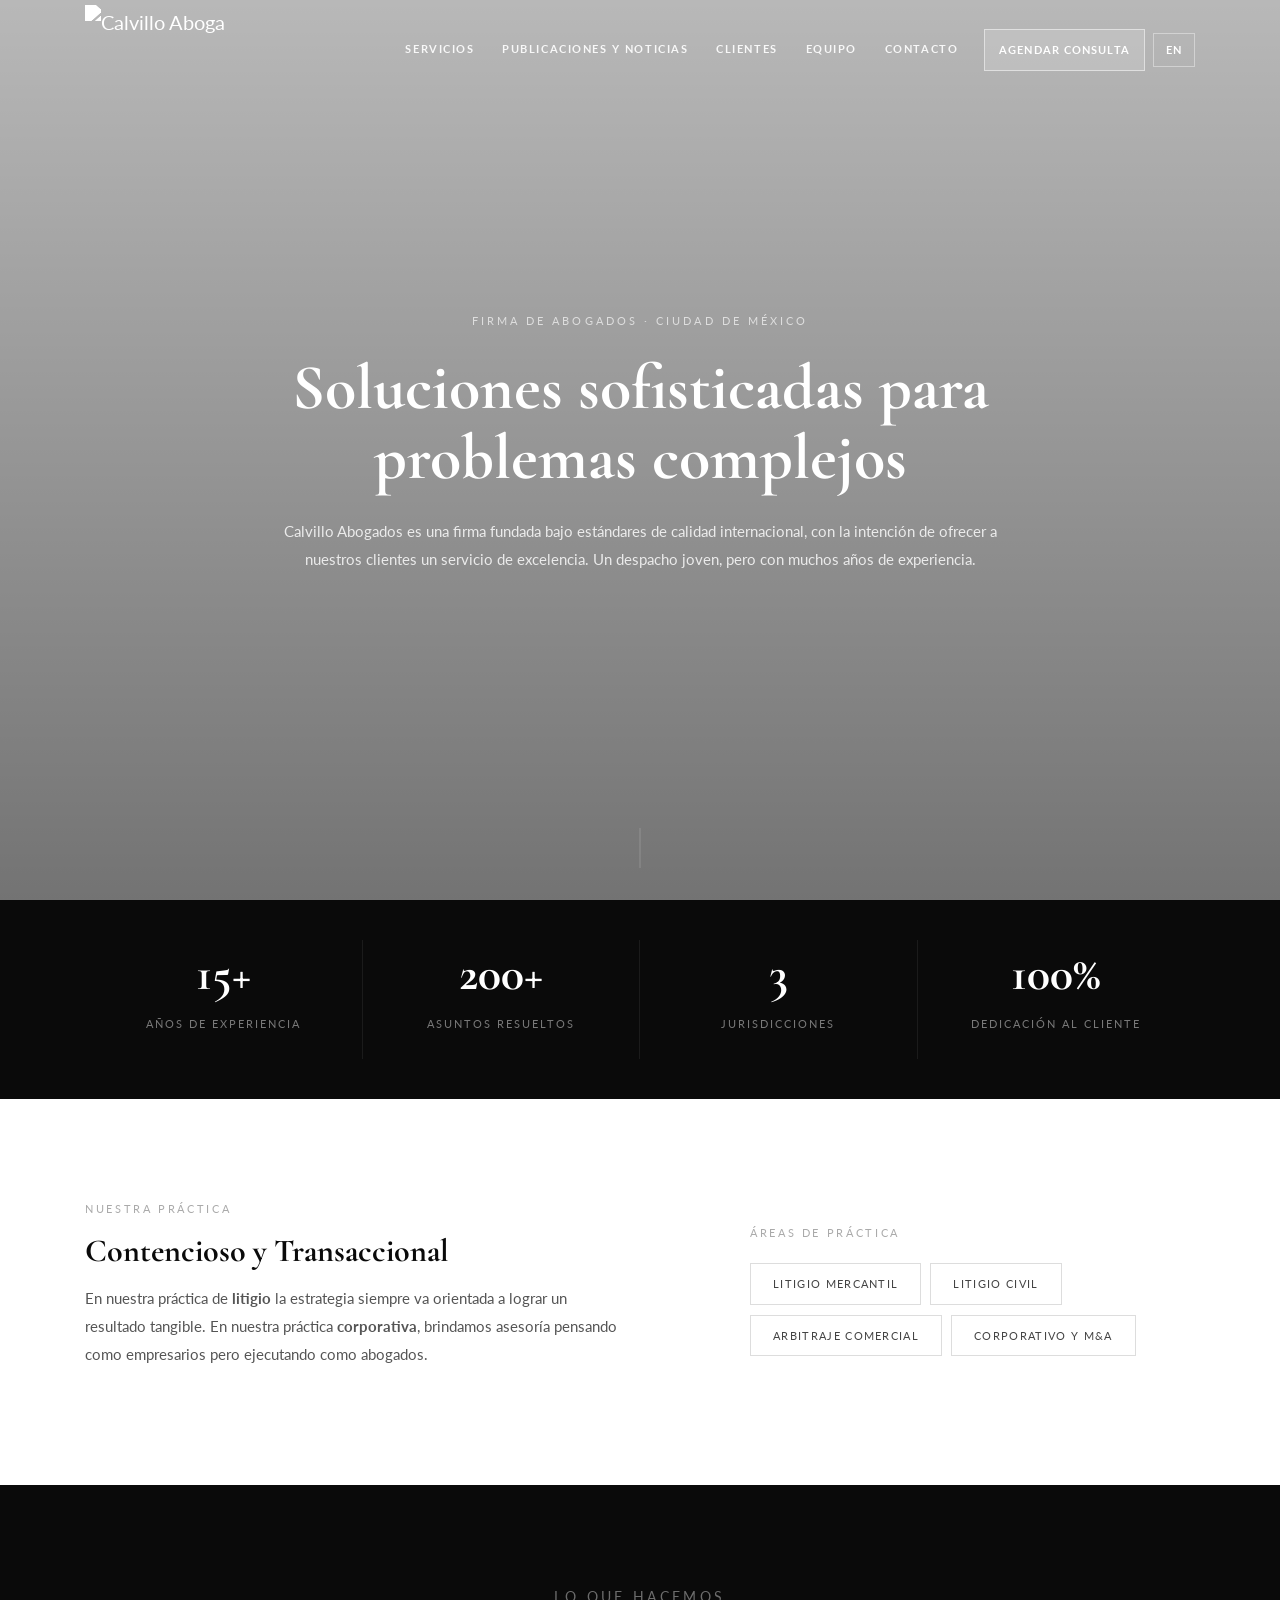
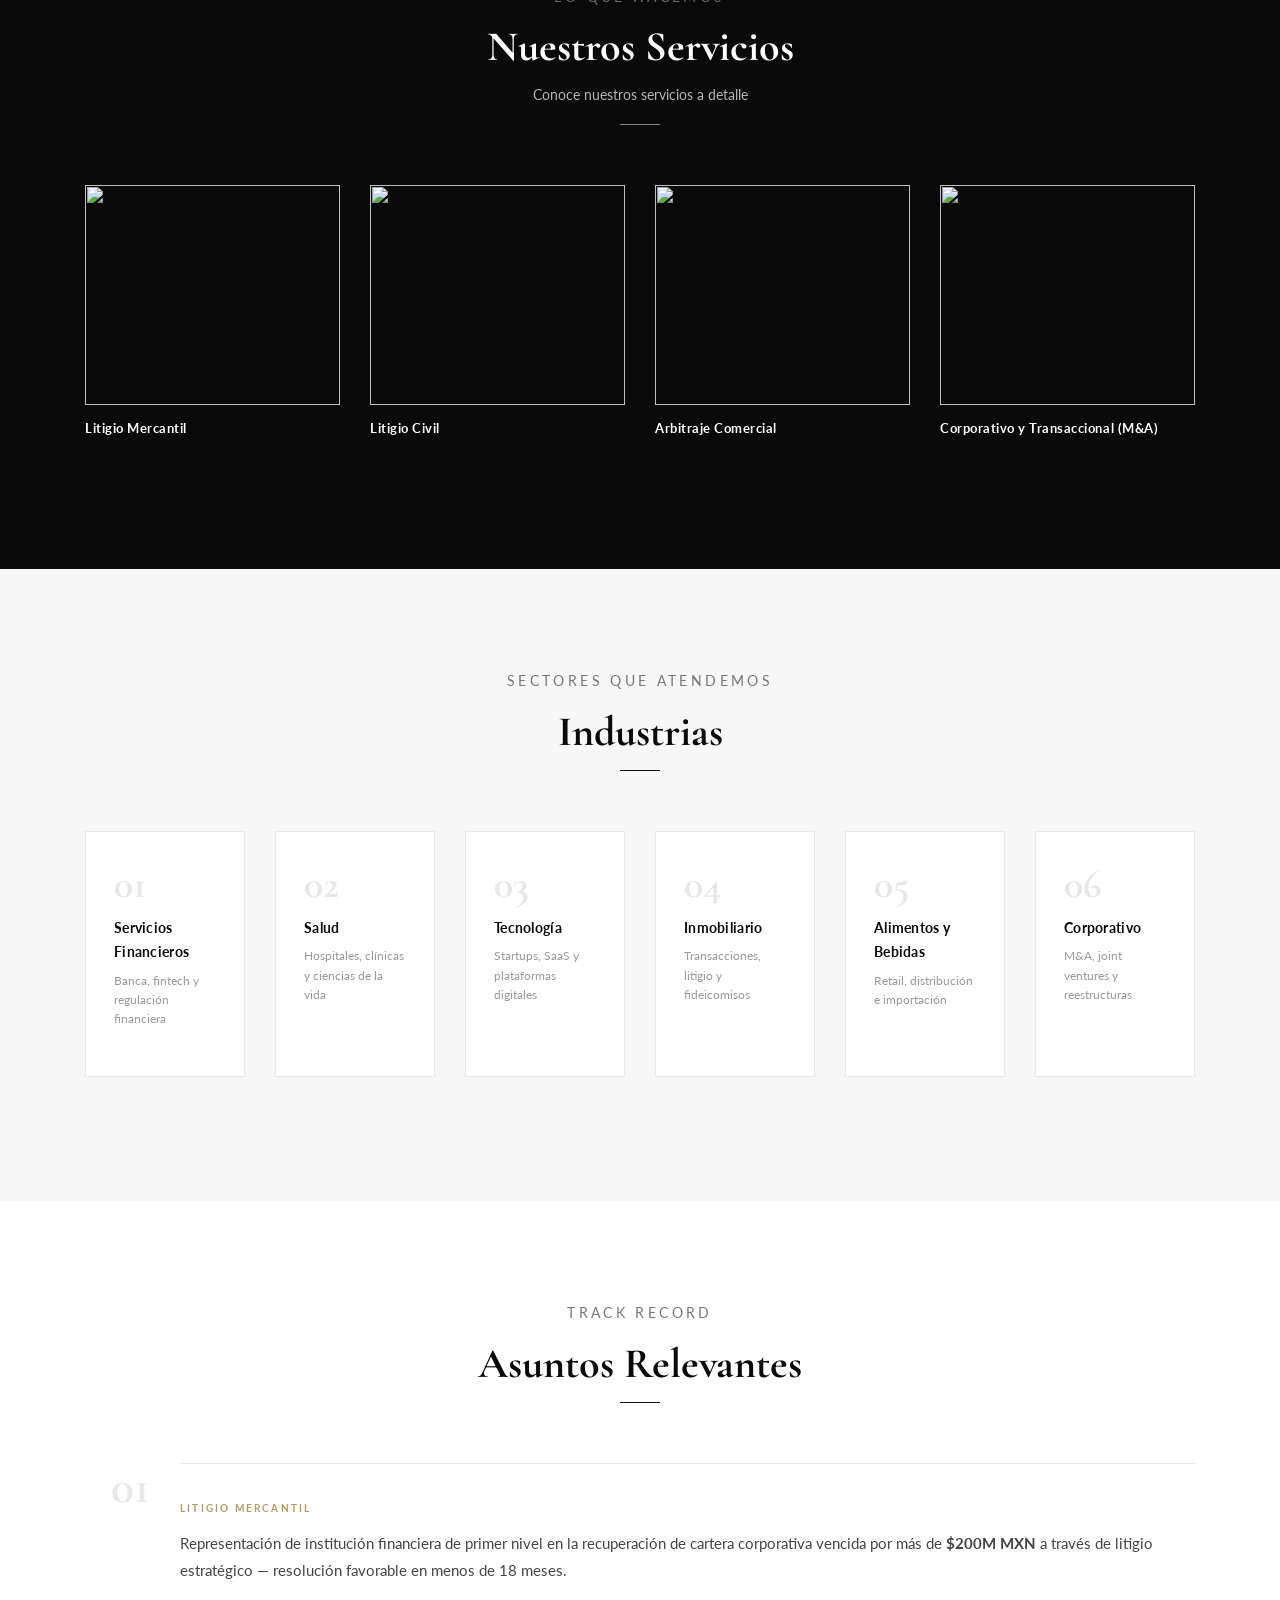
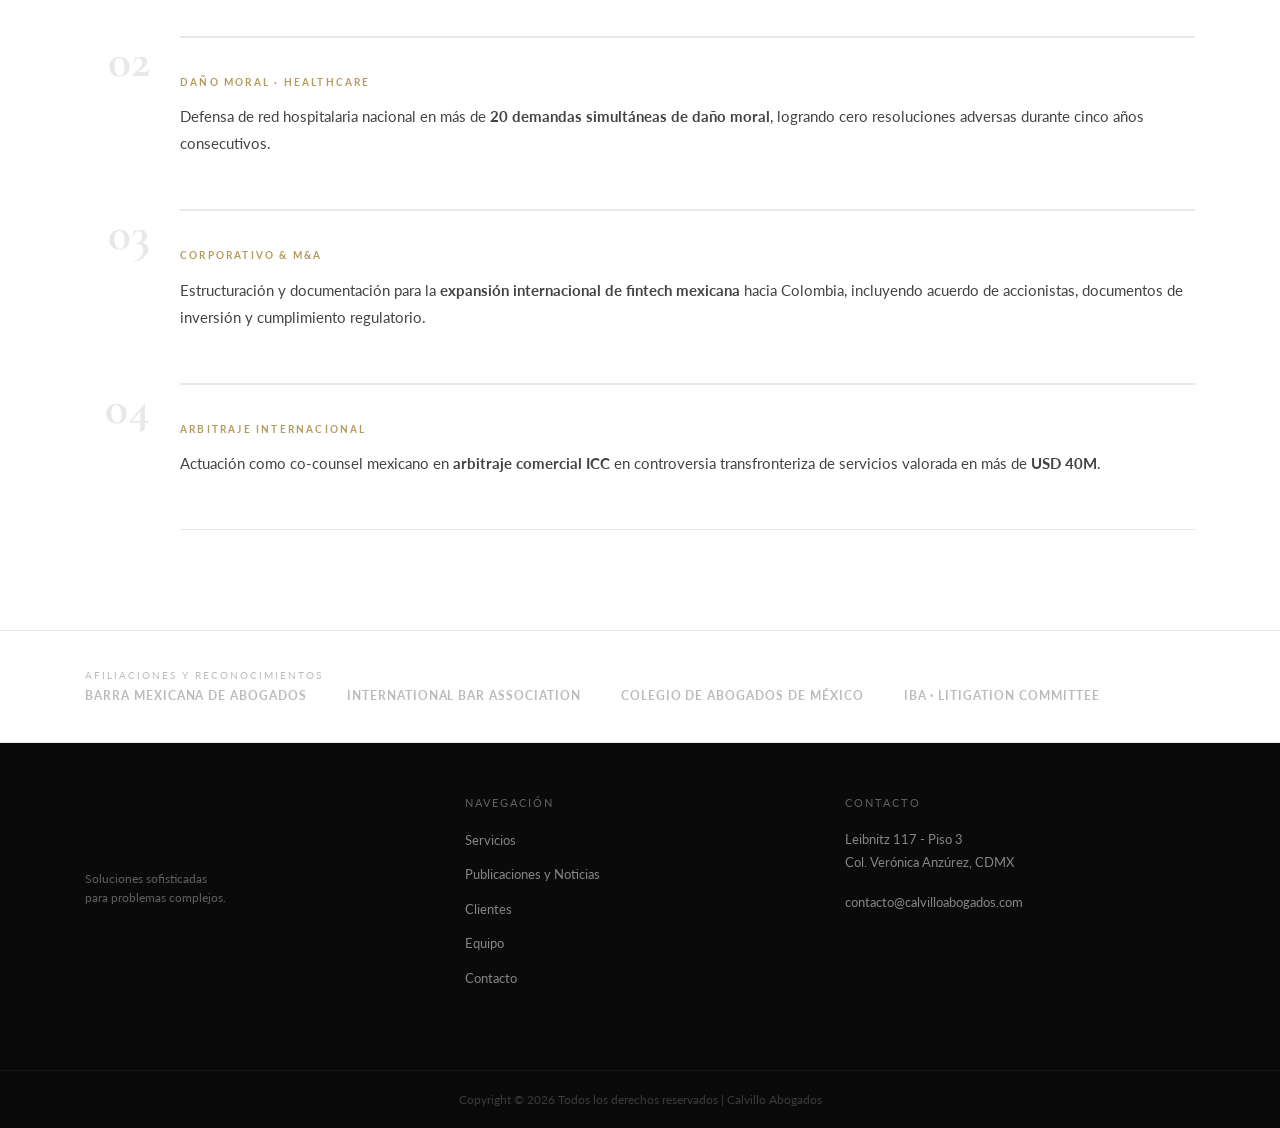
==== index.html @ f43f0bf8 "Add files via upload" ====
<!DOCTYPE html>
<html lang="es">
<head>
  <meta charset="UTF-8"/>
  <meta name="viewport" content="width=device-width,initial-scale=1,shrink-to-fit=no"/>
  <title>Calvillo Abogados · Firma de Abogados en México</title>
  <meta name="description" content="Calvillo Abogados — firma de abogados especializada en litigio mercantil, civil, arbitraje y corporativo en Ciudad de México. Law firm in Mexico City."/>
  <meta property="og:title" content="Calvillo Abogados"/>
  <meta property="og:description" content="Soluciones sofisticadas para problemas complejos. Litigio, arbitraje y corporativo en México."/>
  <meta property="og:image" content="https://calvilloabogados.com/img/logo.png"/>
  <meta property="og:type" content="website"/>
  <meta name="twitter:card" content="summary_large_image"/>
  <link rel="icon" type="image/png" href="https://calvilloabogados.com/img/logo.png"/>
  <link href="https://cdnjs.cloudflare.com/ajax/libs/bootstrap/4.6.2/css/bootstrap.min.css" rel="stylesheet"/>
  <link rel="stylesheet" href="style.css"/>
  <style>
    /* HERO */
    .home_banner_area{background:url('https://calvilloabogados.com/img/banner/home-banner.jpg') center center/cover no-repeat;min-height:100vh;display:flex;align-items:center;justify-content:center;position:relative}
    .home_banner_area::after{content:'';position:absolute;inset:0;background:linear-gradient(to bottom,rgba(0,0,0,.28) 0%,rgba(0,0,0,.55) 100%)}
    .banner_content{position:relative;z-index:1;text-align:center;padding:0 20px;max-width:760px}
    .banner_content .eyebrow{font-size:11px;letter-spacing:.28em;text-transform:uppercase;color:rgba(255,255,255,.65);margin-bottom:22px}
    .banner_content h1{font-family:'Cormorant Garamond',serif;font-size:clamp(2.4rem,5vw,4rem);font-weight:700;color:#fff;margin-bottom:24px;line-height:1.1}
    .banner_content p{font-size:15px;color:rgba(255,255,255,.82);line-height:1.85}
    .scroll-hint{position:absolute;bottom:32px;left:50%;transform:translateX(-50%);z-index:1;display:flex;flex-direction:column;align-items:center;gap:8px;font-size:10px;letter-spacing:.2em;text-transform:uppercase;color:rgba(255,255,255,.35)}
    .scroll-hint span{width:1px;height:40px;background:rgba(255,255,255,.2);animation:sp 2s infinite}
    @keyframes sp{0%,100%{opacity:.15}50%{opacity:.7}}
    /* AREAS */
    .areas-section{padding:100px 0;background:#fff}
    .areas-body{font-size:15px;color:#555;line-height:1.85;max-width:620px}
    .area-divider{width:1px;background:#eee;align-self:stretch}
    .area-pill{display:inline-block;border:1px solid #ddd;padding:10px 22px;font-size:11px;letter-spacing:.12em;text-transform:uppercase;color:#444;margin:5px 5px 5px 0;transition:background .2s,color .2s,border-color .2s}
    .area-pill:hover{background:var(--black);color:#fff;border-color:var(--black)}
    /* SERVICES */
    .service-area{background:var(--black);padding:100px 0}
    .single-service{margin-bottom:32px;cursor:pointer}
    .service-thumb{position:relative;overflow:hidden}
    .service-thumb img{width:100%;height:220px;object-fit:cover;display:block;transition:transform .5s}
    .single-service:hover .service-thumb img{transform:scale(1.06)}
    .service-overlay{position:absolute;inset:0;background:rgba(0,0,0,0);transition:background .35s;display:flex;align-items:flex-end;padding:18px}
    .single-service:hover .service-overlay{background:rgba(0,0,0,.45)}
    .service-overlay-text{color:#fff;font-size:11px;letter-spacing:.16em;text-transform:uppercase;opacity:0;transform:translateY(8px);transition:opacity .3s,transform .3s}
    .single-service:hover .service-overlay-text{opacity:1;transform:translateY(0)}
    .service-bottom{padding:14px 0 0}
    .service-bottom h5{font-family:'Lato',sans-serif;font-size:13px;font-weight:700;color:#fff;margin:0;line-height:1.4;letter-spacing:.04em}
  </style>
</head>
<body>

  <!-- NAV -->
  <header class="header_area" id="header">
    <nav class="navbar navbar-expand-lg">
      <div class="container">
        <a class="navbar-brand" href="index.html"><img class="logo-standard" src="https://calvilloabogados.com/img/logo.png" alt="Calvillo Abogados"/></a>
        <button class="navbar-toggler" type="button" data-toggle="collapse" data-target="#nav"><span class="icon-bar"></span><span class="icon-bar"></span><span class="icon-bar"></span></button>
        <div class="collapse navbar-collapse" id="nav">
          <ul class="nav navbar-nav ml-auto">
            <li class="nav-item dropdown">
              <a class="nav-link dropdown-toggle" href="service.html" data-toggle="dropdown"><span data-i18n="nav_services">Servicios</span></a>
              <div class="dropdown-menu">
                <a class="dropdown-item" href="service.html#litigio-mercantil" data-i18n="nav_mercantil">Litigio Mercantil</a>
                <a class="dropdown-item" href="service.html#litigio-civil" data-i18n="nav_civil">Litigio Civil</a>
                <a class="dropdown-item" href="service.html#arbitraje" data-i18n="nav_arbitraje">Arbitraje Comercial</a>
                <a class="dropdown-item" href="service.html#corporativo" data-i18n="nav_corporativo">Corporativo y M&amp;A</a>
              </div>
            </li>
            <li class="nav-item"><a class="nav-link" href="noticias.html" data-i18n="nav_news">Publicaciones y Noticias</a></li>
            <li class="nav-item"><a class="nav-link" href="clientes.html" data-i18n="nav_clients">Clientes</a></li>
            <li class="nav-item"><a class="nav-link" href="socios.html" data-i18n="nav_team">Equipo</a></li>
            <li class="nav-item"><a class="nav-link" href="contact.html" data-i18n="nav_contact">Contacto</a></li>
            <li class="nav-item"><a class="nav-link nav-cta" href="contact.html" data-i18n="nav_cta">Agendar Consulta</a></li>
          </ul>
          <button class="lang-toggle" id="lang-toggle" onclick="caSetLang(localStorage.getItem('ca_lang')==='en'?'es':'en')">EN</button>
        </div>
      </div>
    </nav>
  </header>

  <!-- HERO -->
  <section class="home_banner_area">
    <div class="banner_content">
      <p class="eyebrow" data-i18n="hero_eyebrow">Firma de Abogados · Ciudad de México</p>
      <h1 data-i18n="hero_headline">Soluciones sofisticadas para problemas complejos</h1>
      <p data-i18n="hero_body">Calvillo Abogados es una firma fundada bajo estándares de calidad internacional, con la intención de ofrecer a nuestros clientes un servicio de excelencia. Un despacho joven, pero con muchos años de experiencia.</p>
    </div>
    <div class="scroll-hint"><span></span></div>
  </section>

  <!-- STATS -->
  <div class="stats-strip reveal">
    <div class="container">
      <div class="row no-gutters">
        <div class="col-6 col-md-3"><div class="stat-item"><p class="num">15+</p><p class="label" data-i18n="stat_exp">Años de experiencia</p></div></div>
        <div class="col-6 col-md-3"><div class="stat-item"><p class="num">200+</p><p class="label" data-i18n="stat_cases">Asuntos resueltos</p></div></div>
        <div class="col-6 col-md-3"><div class="stat-item"><p class="num">3</p><p class="label" data-i18n="stat_juris">Jurisdicciones</p></div></div>
        <div class="col-6 col-md-3"><div class="stat-item"><p class="num">100%</p><p class="label" data-i18n="stat_ded">Dedicación al cliente</p></div></div>
      </div>
    </div>
  </div>

  <!-- AREAS -->
  <section class="areas-section">
    <div class="container">
      <div class="row align-items-center">
        <div class="col-lg-6 reveal">
          <p class="section-label" data-i18n="areas_label">Nuestra práctica</p>
          <h2 data-i18n="areas_headline">Contencioso y Transaccional</h2>
          <p class="areas-body mt-3" data-i18n="areas_body">En nuestra práctica de <strong>litigio</strong> la estrategia siempre va orientada a lograr un resultado tangible. En nuestra práctica <strong>corporativa</strong>, brindamos asesoría pensando como empresarios pero ejecutando como abogados.</p>
        </div>
        <div class="col-lg-1 d-none d-lg-flex justify-content-center"><div class="area-divider"></div></div>
        <div class="col-lg-5 reveal" style="transition-delay:.12s">
          <p class="section-label" data-i18n="areas_sub">Áreas de práctica</p>
          <div class="mt-3">
            <a href="service.html#litigio-mercantil" class="area-pill" data-i18n="nav_mercantil">Litigio Mercantil</a>
            <a href="service.html#litigio-civil" class="area-pill" data-i18n="nav_civil">Litigio Civil</a>
            <a href="service.html#arbitraje" class="area-pill" data-i18n="nav_arbitraje">Arbitraje Comercial</a>
            <a href="service.html#corporativo" class="area-pill" data-i18n="nav_corporativo">Corporativo y M&amp;A</a>
          </div>
        </div>
      </div>
    </div>
  </section>

  <!-- SERVICES -->
  <section class="service-area">
    <div class="container">
      <div class="main_title white reveal">
        <p class="section-label" style="color:rgba(255,255,255,.4)" data-i18n="svc_label">Lo que hacemos</p>
        <h1 data-i18n="svc_headline">Nuestros Servicios</h1>
        <p data-i18n="svc_sub">Conoce nuestros servicios a detalle</p>
        <div class="title-rule"></div>
      </div>
      <div class="row">
        <div class="col-lg-3 col-md-6 reveal">
          <div class="single-service">
            <div class="service-thumb"><img src="https://images.unsplash.com/photo-1589829545856-d10d557cf95f?w=600&auto=format&fit=crop&q=80" alt=""/><div class="service-overlay"><span class="service-overlay-text" data-i18n="svc_cta">Ver detalle →</span></div></div>
            <div class="service-bottom"><h5><a href="service.html#litigio-mercantil" data-i18n="svc1">Litigio Mercantil</a></h5></div>
          </div>
        </div>
        <div class="col-lg-3 col-md-6 reveal" style="transition-delay:.08s">
          <div class="single-service">
            <div class="service-thumb"><img src="https://images.unsplash.com/photo-1593115057322-e94b77572f20?w=600&auto=format&fit=crop&q=80" alt=""/><div class="service-overlay"><span class="service-overlay-text" data-i18n="svc_cta">Ver detalle →</span></div></div>
            <div class="service-bottom"><h5><a href="service.html#litigio-civil" data-i18n="svc2">Litigio Civil</a></h5></div>
          </div>
        </div>
        <div class="col-lg-3 col-md-6 reveal" style="transition-delay:.16s">
          <div class="single-service">
            <div class="service-thumb"><img src="https://images.unsplash.com/photo-1450101499163-c8848c66ca85?w=600&auto=format&fit=crop&q=80" alt=""/><div class="service-overlay"><span class="service-overlay-text" data-i18n="svc_cta">Ver detalle →</span></div></div>
            <div class="service-bottom"><h5><a href="service.html#arbitraje" data-i18n="svc3">Arbitraje Comercial</a></h5></div>
          </div>
        </div>
        <div class="col-lg-3 col-md-6 reveal" style="transition-delay:.24s">
          <div class="single-service">
            <div class="service-thumb"><img src="https://images.unsplash.com/photo-1505664194779-8beaceb93744?w=600&auto=format&fit=crop&q=80" alt=""/><div class="service-overlay"><span class="service-overlay-text" data-i18n="svc_cta">Ver detalle →</span></div></div>
            <div class="service-bottom"><h5><a href="service.html#corporativo" data-i18n="svc4">Corporativo y Transaccional (M&amp;A)</a></h5></div>
          </div>
        </div>
      </div>
    </div>
  </section>

  <!-- SECTORS -->
  <section class="sectors-section">
    <div class="container">
      <div class="main_title reveal">
        <p class="section-label" data-i18n="sectors_label">Sectores que atendemos</p>
        <h1 data-i18n="sectors_headline">Industrias</h1>
        <div class="title-rule"></div>
      </div>
      <div class="row">
        <div class="col-md-4 col-lg-2 mb-4 reveal"><div class="sector-card"><p class="sector-num">01</p><p class="sector-name" data-i18n="sec1_name">Servicios Financieros</p><p class="sector-desc" data-i18n="sec1_desc">Banca, fintech y regulación financiera</p></div></div>
        <div class="col-md-4 col-lg-2 mb-4 reveal" style="transition-delay:.06s"><div class="sector-card"><p class="sector-num">02</p><p class="sector-name" data-i18n="sec2_name">Salud</p><p class="sector-desc" data-i18n="sec2_desc">Hospitales, clínicas y ciencias de la vida</p></div></div>
        <div class="col-md-4 col-lg-2 mb-4 reveal" style="transition-delay:.12s"><div class="sector-card"><p class="sector-num">03</p><p class="sector-name" data-i18n="sec3_name">Tecnología</p><p class="sector-desc" data-i18n="sec3_desc">Startups, SaaS y plataformas digitales</p></div></div>
        <div class="col-md-4 col-lg-2 mb-4 reveal" style="transition-delay:.18s"><div class="sector-card"><p class="sector-num">04</p><p class="sector-name" data-i18n="sec4_name">Inmobiliario</p><p class="sector-desc" data-i18n="sec4_desc">Transacciones, litigio y fideicomisos</p></div></div>
        <div class="col-md-4 col-lg-2 mb-4 reveal" style="transition-delay:.24s"><div class="sector-card"><p class="sector-num">05</p><p class="sector-name" data-i18n="sec5_name">Alimentos y Bebidas</p><p class="sector-desc" data-i18n="sec5_desc">Retail, distribución e importación</p></div></div>
        <div class="col-md-4 col-lg-2 mb-4 reveal" style="transition-delay:.3s"><div class="sector-card"><p class="sector-num">06</p><p class="sector-name" data-i18n="sec6_name">Corporativo</p><p class="sector-desc" data-i18n="sec6_desc">M&amp;A, joint ventures y reestructuras</p></div></div>
      </div>
    </div>
  </section>

  <!-- NOTABLE MATTERS -->
  <section class="matters-section">
    <div class="container">
      <div class="main_title reveal">
        <p class="section-label" data-i18n="matters_label">Track Record</p>
        <h1 data-i18n="matters_headline">Asuntos Relevantes</h1>
        <div class="title-rule"></div>
      </div>
      <div class="row">
        <div class="col-md-1 d-none d-md-block"><p class="matter-num reveal">01</p></div>
        <div class="col-md-11"><div class="matter-item reveal"><p class="matter-tag" data-i18n="m1_tag">Litigio Mercantil</p><p class="matter-text" data-i18n="m1">Representación de institución financiera de primer nivel...</p></div></div>
        <div class="col-md-1 d-none d-md-block"><p class="matter-num reveal">02</p></div>
        <div class="col-md-11"><div class="matter-item reveal" style="transition-delay:.08s"><p class="matter-tag" data-i18n="m2_tag">Daño Moral · Healthcare</p><p class="matter-text" data-i18n="m2">Defensa de red hospitalaria nacional...</p></div></div>
        <div class="col-md-1 d-none d-md-block"><p class="matter-num reveal">03</p></div>
        <div class="col-md-11"><div class="matter-item reveal" style="transition-delay:.16s"><p class="matter-tag" data-i18n="m3_tag">Corporativo & M&amp;A</p><p class="matter-text" data-i18n="m3">Estructuración y documentación...</p></div></div>
        <div class="col-md-1 d-none d-md-block"><p class="matter-num reveal">04</p></div>
        <div class="col-md-11"><div class="matter-item reveal" style="transition-delay:.24s"><p class="matter-tag" data-i18n="m4_tag">Arbitraje Internacional</p><p class="matter-text" data-i18n="m4">Actuación como co-counsel mexicano...</p></div></div>
      </div>
    </div>
  </section>

  <!-- AFFILIATIONS -->
  <div class="aff-strip">
    <div class="container">
      <div class="d-flex align-items-center flex-wrap gap-2">
        <span class="aff-label" data-i18n="aff_label">Afiliaciones</span>
        <div class="aff-items">
          <span class="aff-item">Barra Mexicana de Abogados</span>
          <span class="aff-item">International Bar Association</span>
          <span class="aff-item">Colegio de Abogados de México</span>
          <span class="aff-item">IBA · Litigation Committee</span>
        </div>
      </div>
    </div>
  </div>

  <!-- FOOTER -->
  <footer class="footer-area">
    <div class="container">
      <div class="row">
        <div class="col-lg-4 mb-4 reveal"><img class="footer-logo" src="https://calvilloabogados.com/img/logo.png" alt=""/><p class="footer-tagline" data-i18n="footer_tagline">Soluciones sofisticadas<br/>para problemas complejos.</p></div>
        <div class="col-lg-4 mb-4 reveal" style="transition-delay:.1s">
          <p class="footer-heading" data-i18n="footer_nav">Navegación</p>
          <ul class="footer-links">
            <li><a href="service.html" data-i18n="nav_services">Servicios</a></li>
            <li><a href="noticias.html" data-i18n="nav_news">Publicaciones y Noticias</a></li>
            <li><a href="clientes.html" data-i18n="nav_clients">Clientes</a></li>
            <li><a href="socios.html" data-i18n="nav_team">Equipo</a></li>
            <li><a href="contact.html" data-i18n="nav_contact">Contacto</a></li>
          </ul>
        </div>
        <div class="col-lg-4 mb-4 reveal" style="transition-delay:.2s">
          <p class="footer-heading" data-i18n="footer_contact">Contacto</p>
          <div class="footer-contact">
            <p>Leibnitz 117 - Piso 3<br/>Col. Verónica Anzúrez, CDMX</p>
            <p style="margin-top:10px"><a href="mailto:contacto@calvilloabogados.com">contacto@calvilloabogados.com</a></p>
          </div>
        </div>
      </div>
    </div>
    <div class="footer-bottom"><div class="container"><p>Copyright &copy; <script>document.write(new Date().getFullYear())</script> <span data-i18n="footer_copy">Todos los derechos reservados | Calvillo Abogados</span></p></div></div>
  </footer>

  <script src="https://cdnjs.cloudflare.com/ajax/libs/jquery/3.6.0/jquery.min.js"></script>
  <script src="https://cdnjs.cloudflare.com/ajax/libs/bootstrap/4.6.2/js/bootstrap.bundle.min.js"></script>
  <script src="i18n.js"></script>
  <script>
    window.addEventListener('scroll',()=>{document.getElementById('header').classList.toggle('sticky',window.scrollY>80)});
    const o=new IntersectionObserver(e=>{e.forEach(x=>{if(x.isIntersecting){x.target.classList.add('visible');o.unobserve(x.target)}})},{threshold:.1});
    document.querySelectorAll('.reveal').forEach(el=>o.observe(el));
  </script>
</body>
</html>
---- style.css ----
/* ─── FONTS & TOKENS ─────────────────────────────────────── */
@import url('https://fonts.googleapis.com/css2?family=Cormorant+Garamond:wght@400;600;700&family=Lato:wght@300;400;700;900&display=swap');
:root {
  --black: #0a0a0a; --white: #ffffff; --gray: #777;
  --light: #f7f7f7; --border: #e8e8e8; --gold: #b59a5e;
  --ff-serif: 'Cormorant Garamond', Georgia, serif;
  --ff-sans:  'Lato', system-ui, sans-serif;
}
*,*::before,*::after{box-sizing:border-box;margin:0;padding:0}
html{scroll-behavior:smooth}
body{font-family:var(--ff-sans);font-size:14px;color:var(--gray);line-height:1.75;background:var(--white)}
a{text-decoration:none;color:inherit;transition:.3s}
h1,h2,h3{font-family:var(--ff-serif);font-weight:700;color:var(--black);line-height:1.15}
h4,h5,h6{font-family:var(--ff-sans);font-weight:700;color:var(--black)}
img{max-width:100%;display:block}

/* ─── NAVBAR ─────────────────────────────────────────────── */
.header_area{
  position:fixed;top:0;width:100%;z-index:9999;
  background:transparent;transition:background .4s,box-shadow .4s;
}
.header_area.sticky{background:var(--white);box-shadow:0 2px 16px rgba(0,0,0,.07)}
.header_area .navbar{padding:0}
.logo-standard{width:140px;height:90px;object-fit:contain;transition:filter .4s}
.header_area:not(.sticky) .logo-standard{filter:brightness(0) invert(1)}
.header_area:not(.sticky) .nav-link{color:rgba(255,255,255,.9) !important}
.navbar-nav .nav-link{
  font-size:11px;font-weight:700;letter-spacing:.14em;text-transform:uppercase;
  color:var(--black) !important;padding:10px 14px !important;position:relative;
}
.navbar-nav .nav-link::after{
  content:'';position:absolute;bottom:4px;left:14px;right:14px;height:1px;
  background:currentColor;transform:scaleX(0);transition:transform .25s;transform-origin:left;
}
.navbar-nav .nav-link:hover::after{transform:scaleX(1)}
/* CTA button */
.nav-cta{
  font-size:11px !important;font-weight:700 !important;letter-spacing:.1em !important;
  text-transform:uppercase !important;color:var(--white) !important;
  background:var(--black) !important;padding:10px 20px !important;
  margin-left:12px;border:1px solid var(--black);transition:background .2s,color .2s !important;
}
.nav-cta:hover{background:transparent !important;color:var(--black) !important}
.nav-cta::after{display:none !important}
.header_area:not(.sticky) .nav-cta{
  background:rgba(255,255,255,.15) !important;border-color:rgba(255,255,255,.5) !important;
  color:var(--white) !important;
}
.header_area:not(.sticky) .nav-cta:hover{background:var(--white) !important;color:var(--black) !important}
/* Lang toggle */
.lang-toggle{
  font-size:11px;font-weight:700;letter-spacing:.1em;text-transform:uppercase;
  color:var(--black);background:transparent;border:1px solid #ccc;
  padding:6px 12px;cursor:pointer;margin-left:8px;transition:all .2s;
  font-family:var(--ff-sans);
}
.lang-toggle:hover{background:var(--black);color:var(--white);border-color:var(--black)}
.header_area:not(.sticky) .lang-toggle{color:var(--white);border-color:rgba(255,255,255,.4)}
.header_area:not(.sticky) .lang-toggle:hover{background:var(--white);color:var(--black)}
/* Dropdown */
.dropdown-menu{
  border:none;border-radius:0;box-shadow:0 8px 32px rgba(0,0,0,.1);
  background:var(--white);padding:8px 0;min-width:220px;margin-top:0;
}
.dropdown-item{
  font-size:11px;font-weight:700;letter-spacing:.12em;text-transform:uppercase;
  color:var(--black);padding:10px 20px;transition:background .15s,color .15s;
}
.dropdown-item:hover{background:var(--black);color:var(--white)}
.icon-bar{display:block;width:22px;height:2px;background:var(--black);margin:5px 0}
.navbar-toggler{border:none;padding:0}
@media(max-width:992px){
  .header_area{background:var(--white) !important}
  .logo-standard{filter:none !important}
  .nav-link{color:var(--black) !important}
  .lang-toggle{color:var(--black) !important;border-color:#ccc !important}
}

/* ─── COMMON BANNER ──────────────────────────────────────── */
.spacer-nav{height:90px}
.banner_area{
  min-height:380px;display:flex;align-items:center;justify-content:center;
  position:relative;background-size:cover;background-position:center;
}
.banner_area::after{content:'';position:absolute;inset:0;background:rgba(0,0,0,.48)}
.banner_inner{position:relative;z-index:1;text-align:center;padding:40px 20px}
.banner_inner h4{
  font-family:var(--ff-serif);font-size:56px;font-weight:700;color:var(--white);
  letter-spacing:.06em;margin:0;text-shadow:0 2px 12px rgba(0,0,0,.3);
}

/* ─── SHARED LAYOUT ──────────────────────────────────────── */
.section_gap{padding:100px 0}
.main_title{text-align:center;margin-bottom:60px}
.main_title h1{font-size:42px;color:var(--black);margin-bottom:12px}
.main_title.white h1{color:var(--white)}
.main_title p{font-size:14px;color:var(--gray)}
.main_title.white p{color:rgba(255,255,255,.7)}
.title-rule{width:40px;height:1px;background:var(--black);margin:14px auto 0}
.main_title.white .title-rule{background:rgba(255,255,255,.5)}
.section-label{font-size:11px;letter-spacing:.24em;text-transform:uppercase;color:#aaa;margin-bottom:14px}
.reveal{opacity:0;transform:translateY(24px);transition:opacity .65s ease,transform .65s ease}
.reveal.visible{opacity:1;transform:translateY(0)}

/* ─── STATS STRIP ────────────────────────────────────────── */
.stats-strip{background:var(--black);padding:40px 0}
.stat-item{text-align:center;padding:10px 0}
.stat-item .num{font-family:var(--ff-serif);font-size:48px;font-weight:700;color:var(--white);line-height:1}
.stat-item .label{font-size:11px;letter-spacing:.18em;text-transform:uppercase;color:rgba(255,255,255,.45);margin-top:6px}
.stats-strip .col-6,.stats-strip .col-md-3{border-right:1px solid rgba(255,255,255,.07)}
.stats-strip .col-6:last-child,.stats-strip .col-md-3:last-child{border-right:none}

/* ─── SECTORS ────────────────────────────────────────────── */
.sectors-section{padding:100px 0;background:var(--light)}
.sector-card{
  padding:32px 28px;border:1px solid var(--border);background:var(--white);
  height:100%;transition:box-shadow .25s,transform .25s;
}
.sector-card:hover{box-shadow:0 8px 32px rgba(0,0,0,.07);transform:translateY(-3px)}
.sector-num{font-family:var(--ff-serif);font-size:2.5rem;font-weight:700;color:var(--border);line-height:1;margin-bottom:12px}
.sector-name{font-size:14px;font-weight:700;color:var(--black);margin-bottom:6px;letter-spacing:.02em}
.sector-desc{font-size:12px;color:#999;line-height:1.6}

/* ─── NOTABLE MATTERS ────────────────────────────────────── */
.matters-section{padding:100px 0;background:var(--white)}
.matter-item{padding:36px 0;border-bottom:1px solid var(--border)}
.matter-item:first-child{border-top:1px solid var(--border)}
.matter-tag{font-size:10px;letter-spacing:.22em;text-transform:uppercase;color:var(--gold);font-weight:700;margin-bottom:12px}
.matter-text{font-size:15px;color:#444;line-height:1.8}
.matter-num{font-family:var(--ff-serif);font-size:3rem;font-weight:700;color:var(--border);line-height:1;text-align:right}

/* ─── AFFILIATIONS ───────────────────────────────────────── */
.aff-strip{padding:36px 0;border-top:1px solid var(--border);border-bottom:1px solid var(--border);background:var(--white)}
.aff-label{font-size:10px;letter-spacing:.2em;text-transform:uppercase;color:#bbb;margin-right:40px;white-space:nowrap}
.aff-items{display:flex;align-items:center;gap:40px;flex-wrap:wrap}
.aff-item{font-size:12px;font-weight:700;letter-spacing:.08em;text-transform:uppercase;color:#bbb}

/* ─── TEAM GRID ──────────────────────────────────────────── */
.team-card{text-align:center;margin-bottom:32px}
.team-card img{width:140px;height:140px;border-radius:50%;object-fit:cover;display:block;margin:0 auto 16px;border:3px solid var(--border)}
.team-card .t-name{font-size:14px;font-weight:700;color:var(--black);margin-bottom:4px}
.team-card .t-role{font-size:11px;letter-spacing:.1em;text-transform:uppercase;color:#aaa}
.team-assoc-section{padding:60px 0 80px;background:var(--light)}

/* ─── FOOTER ─────────────────────────────────────────────── */
.footer-area{background:var(--black);padding:50px 0 0}
.footer-logo{height:64px;object-fit:contain;opacity:.9;margin-bottom:12px;filter:brightness(0) invert(1)}
.footer-tagline{font-size:12px;color:rgba(255,255,255,.35);line-height:1.6}
.footer-heading{font-size:11px;letter-spacing:.18em;text-transform:uppercase;color:rgba(255,255,255,.35);margin-bottom:16px}
.footer-links{list-style:none;padding:0}
.footer-links li{margin-bottom:10px}
.footer-links a{font-size:13px;color:rgba(255,255,255,.5);transition:color .2s}
.footer-links a:hover{color:var(--white)}
.footer-contact p{font-size:13px;color:rgba(255,255,255,.5);line-height:1.8}
.footer-contact a{color:rgba(255,255,255,.5)}
.footer-contact a:hover{color:var(--white)}
.footer-bottom{margin-top:40px;border-top:1px solid rgba(255,255,255,.06);padding:18px 0}
.footer-bottom p{font-size:12px;color:rgba(255,255,255,.2);margin:0;text-align:center}
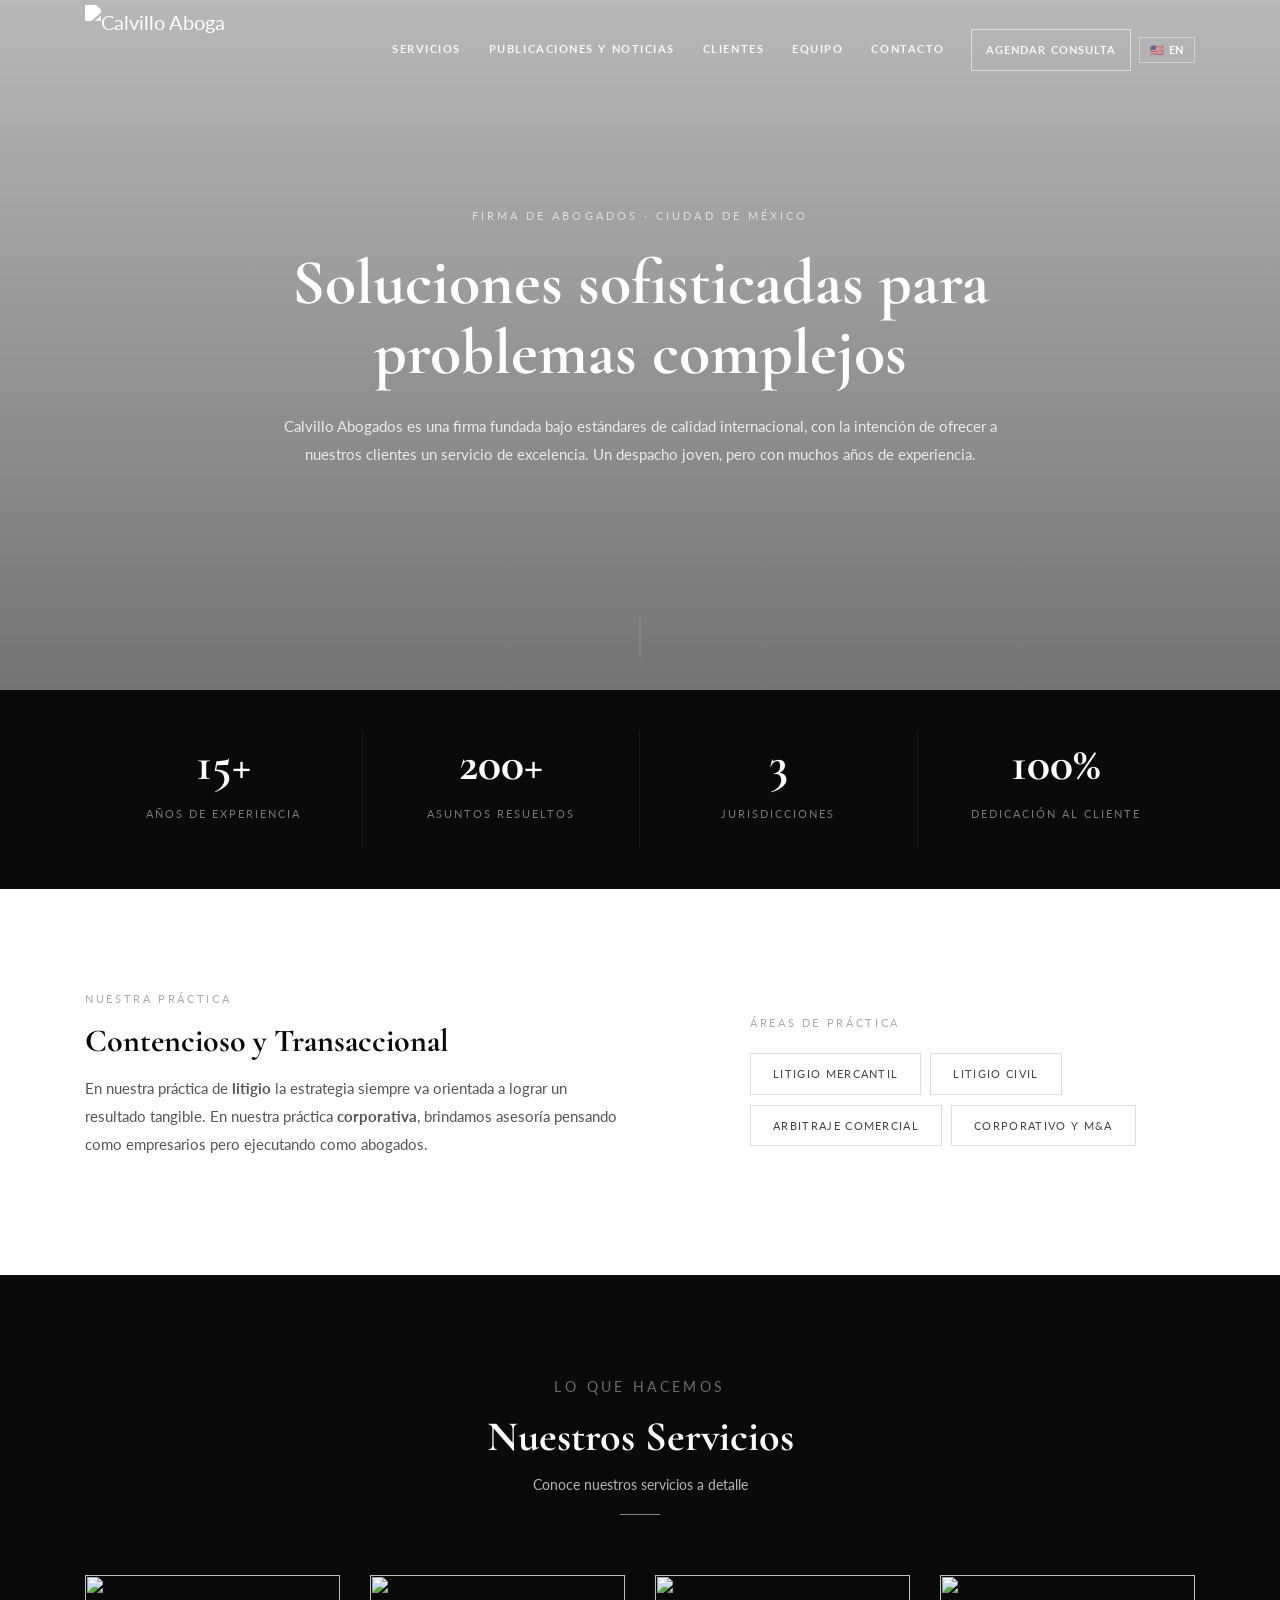
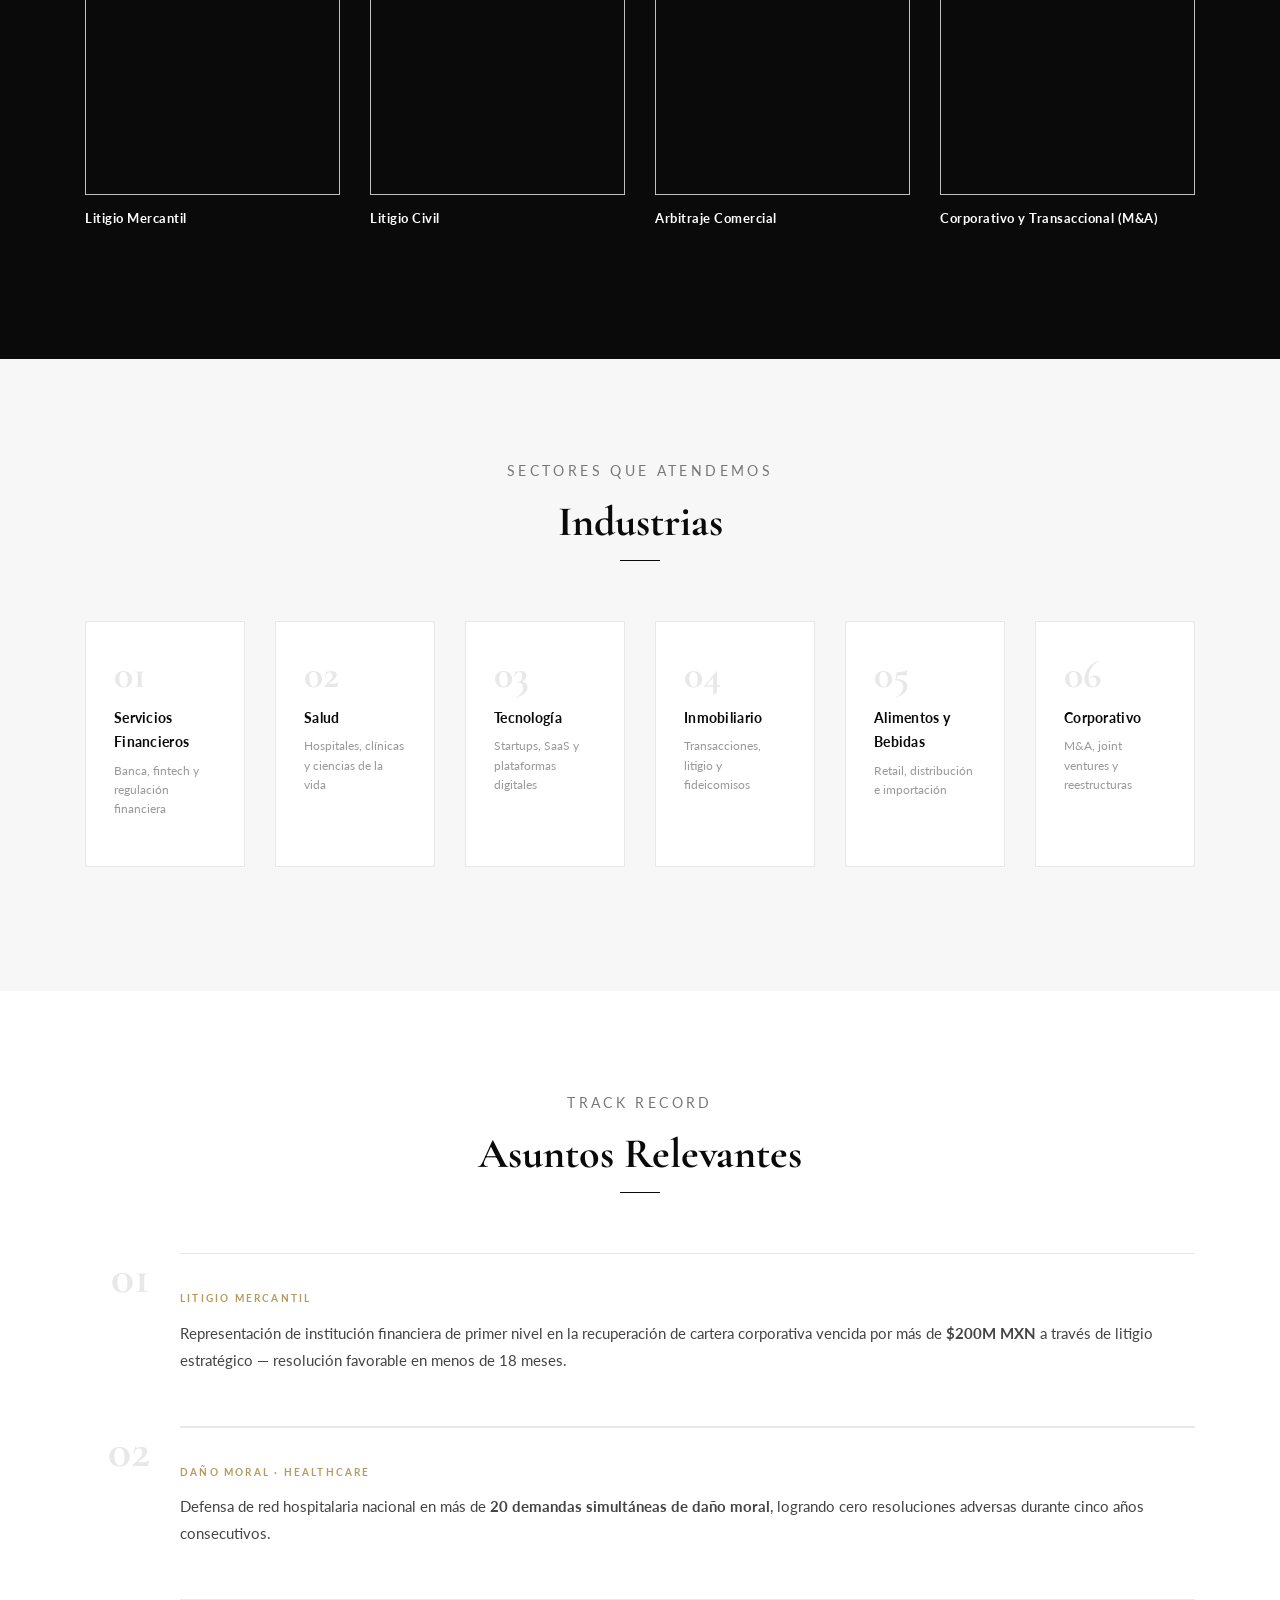
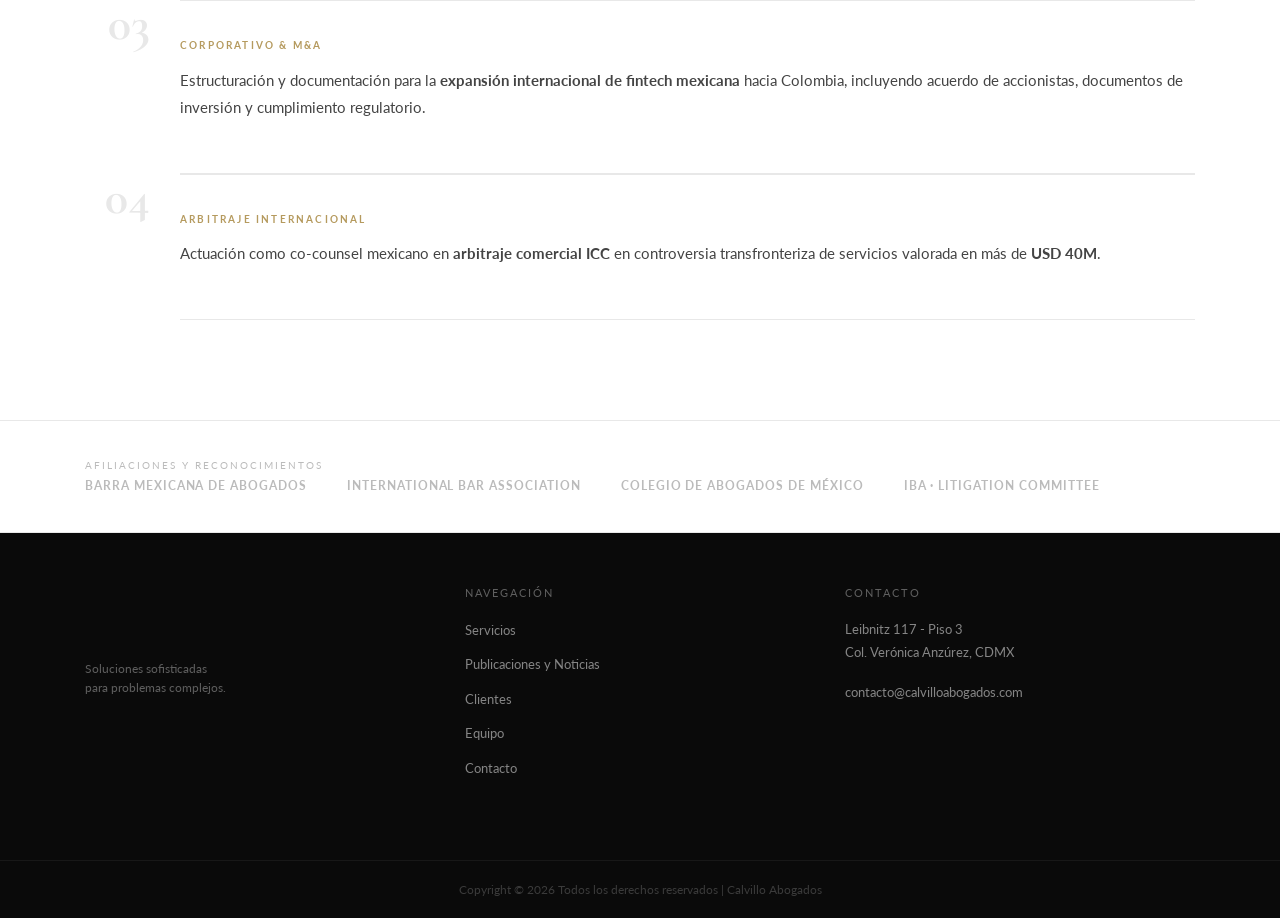
==== commit 803c573f: "Add files via upload" ====
--- a/index.html
+++ b/index.html
@@ -15,7 +15,7 @@
   <link rel="stylesheet" href="style.css"/>
   <style>
     /* HERO */
-    .home_banner_area{background:url('https://calvilloabogados.com/img/banner/home-banner.jpg') center center/cover no-repeat;min-height:100vh;display:flex;align-items:center;justify-content:center;position:relative}
+    .home_banner_area{background:url('https://calvilloabogados.com/img/banner/home-banner.jpg') center center/cover no-repeat;min-height:calc(100vh - 210px);max-height:700px;height:calc(100vh - 210px);display:flex;align-items:center;justify-content:center;position:relative}
     .home_banner_area::after{content:'';position:absolute;inset:0;background:linear-gradient(to bottom,rgba(0,0,0,.28) 0%,rgba(0,0,0,.55) 100%)}
     .banner_content{position:relative;z-index:1;text-align:center;padding:0 20px;max-width:760px}
     .banner_content .eyebrow{font-size:11px;letter-spacing:.28em;text-transform:uppercase;color:rgba(255,255,255,.65);margin-bottom:22px}
--- a/style.css
+++ b/style.css
@@ -33,26 +33,41 @@
   background:currentColor;transform:scaleX(0);transition:transform .25s;transform-origin:left;
 }
 .navbar-nav .nav-link:hover::after{transform:scaleX(1)}
-/* CTA button */
+/* CTA button — outlined style, adapts to nav state */
 .nav-cta{
   font-size:11px !important;font-weight:700 !important;letter-spacing:.1em !important;
-  text-transform:uppercase !important;color:var(--white) !important;
-  background:var(--black) !important;padding:10px 20px !important;
-  margin-left:12px;border:1px solid var(--black);transition:background .2s,color .2s !important;
+  text-transform:uppercase !important;
+  /* Default (transparent/hero nav): outlined white */
+  color:rgba(255,255,255,.9) !important;
+  background:transparent !important;
+  border:1px solid rgba(255,255,255,.55) !important;
+  padding:8px 18px !important;
+  margin-left:12px;transition:background .2s,color .2s,border-color .2s !important;
 }
-.nav-cta:hover{background:transparent !important;color:var(--black) !important}
+.nav-cta:hover{
+  background:var(--white) !important;
+  color:var(--black) !important;
+  border-color:var(--white) !important;
+}
 .nav-cta::after{display:none !important}
-.header_area:not(.sticky) .nav-cta{
-  background:rgba(255,255,255,.15) !important;border-color:rgba(255,255,255,.5) !important;
+/* Sticky nav (white background) — outlined black */
+.header_area.sticky .nav-cta{
+  color:var(--black) !important;
+  background:transparent !important;
+  border:1px solid var(--black) !important;
+}
+.header_area.sticky .nav-cta:hover{
+  background:var(--black) !important;
   color:var(--white) !important;
+  border-color:var(--black) !important;
 }
-.header_area:not(.sticky) .nav-cta:hover{background:var(--white) !important;color:var(--black) !important}
 /* Lang toggle */
 .lang-toggle{
-  font-size:11px;font-weight:700;letter-spacing:.1em;text-transform:uppercase;
+  display:inline-flex;align-items:center;gap:5px;
+  font-size:11px;font-weight:700;letter-spacing:.06em;text-transform:uppercase;
   color:var(--black);background:transparent;border:1px solid #ccc;
-  padding:6px 12px;cursor:pointer;margin-left:8px;transition:all .2s;
-  font-family:var(--ff-sans);
+  padding:5px 10px;cursor:pointer;margin-left:8px;transition:all .2s;
+  font-family:var(--ff-sans);white-space:nowrap;line-height:1.2;
 }
 .lang-toggle:hover{background:var(--black);color:var(--white);border-color:var(--black)}
 .header_area:not(.sticky) .lang-toggle{color:var(--white);border-color:rgba(255,255,255,.4)}
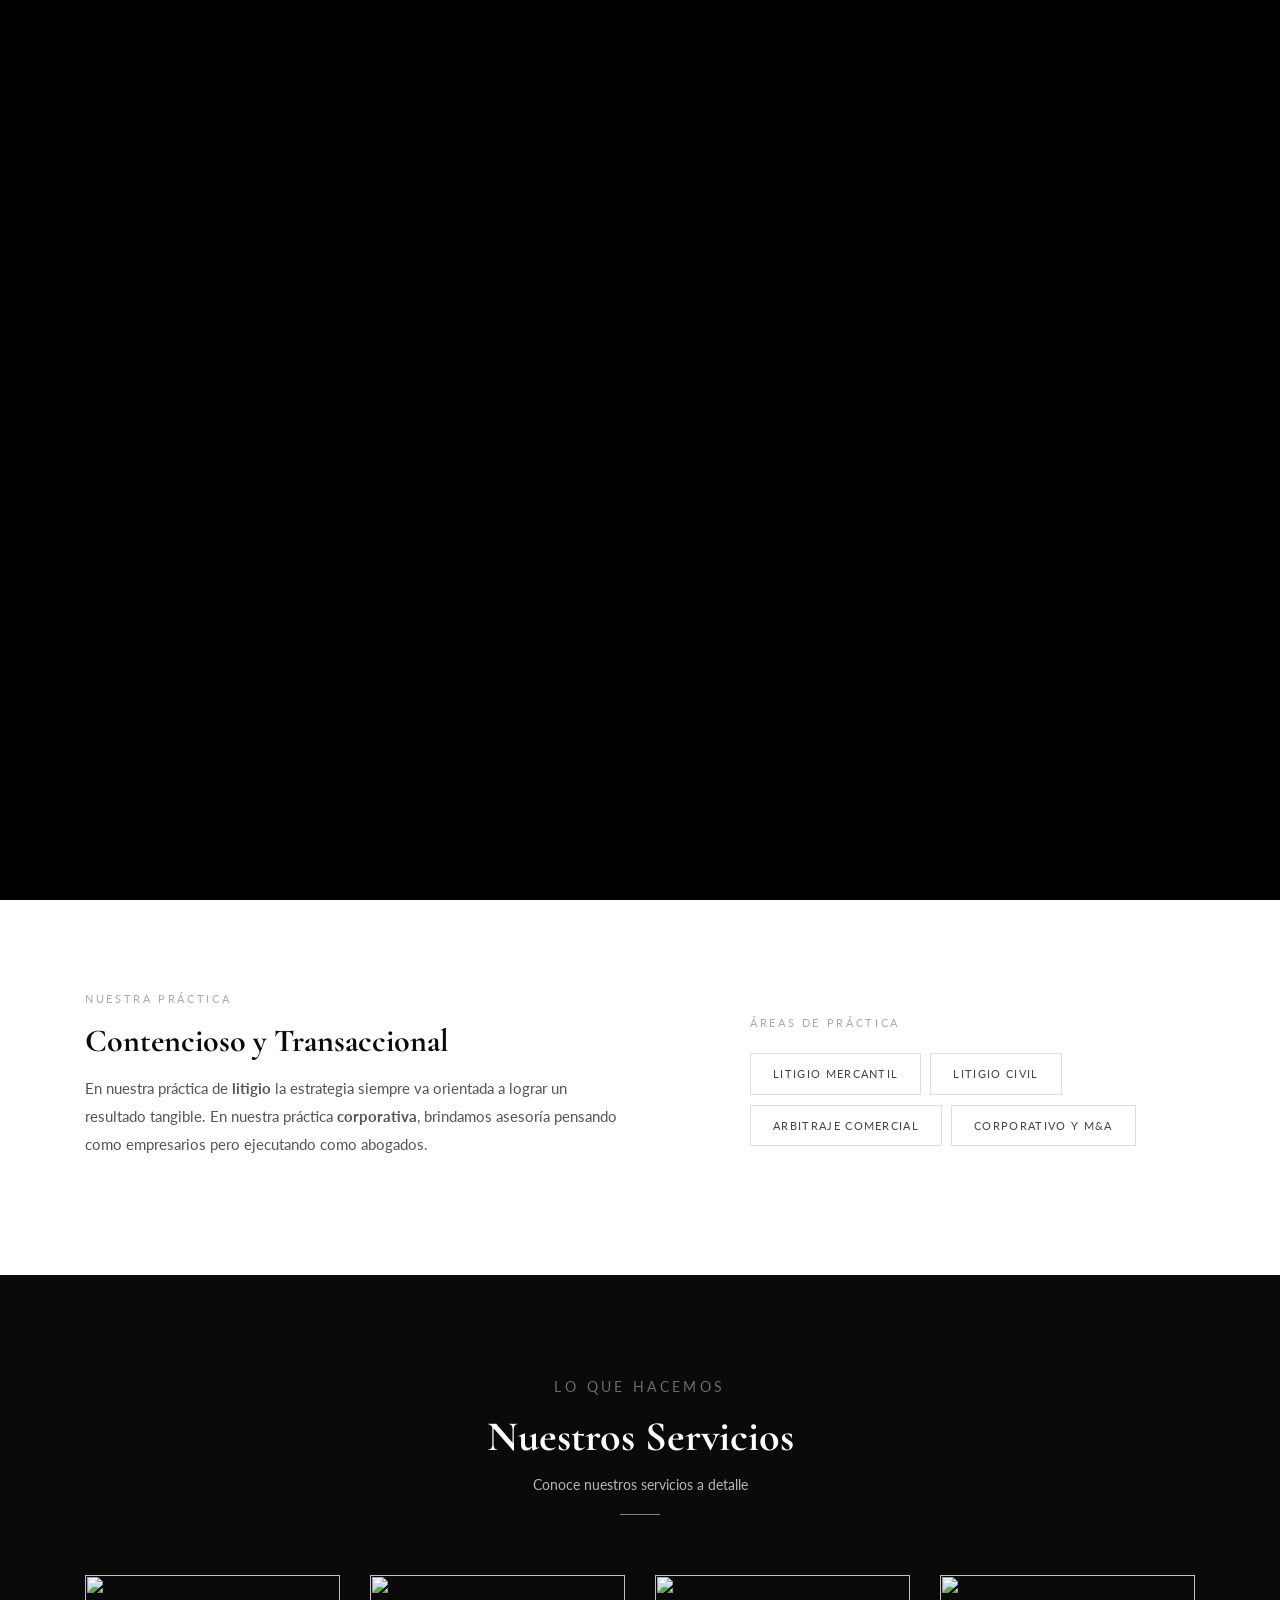
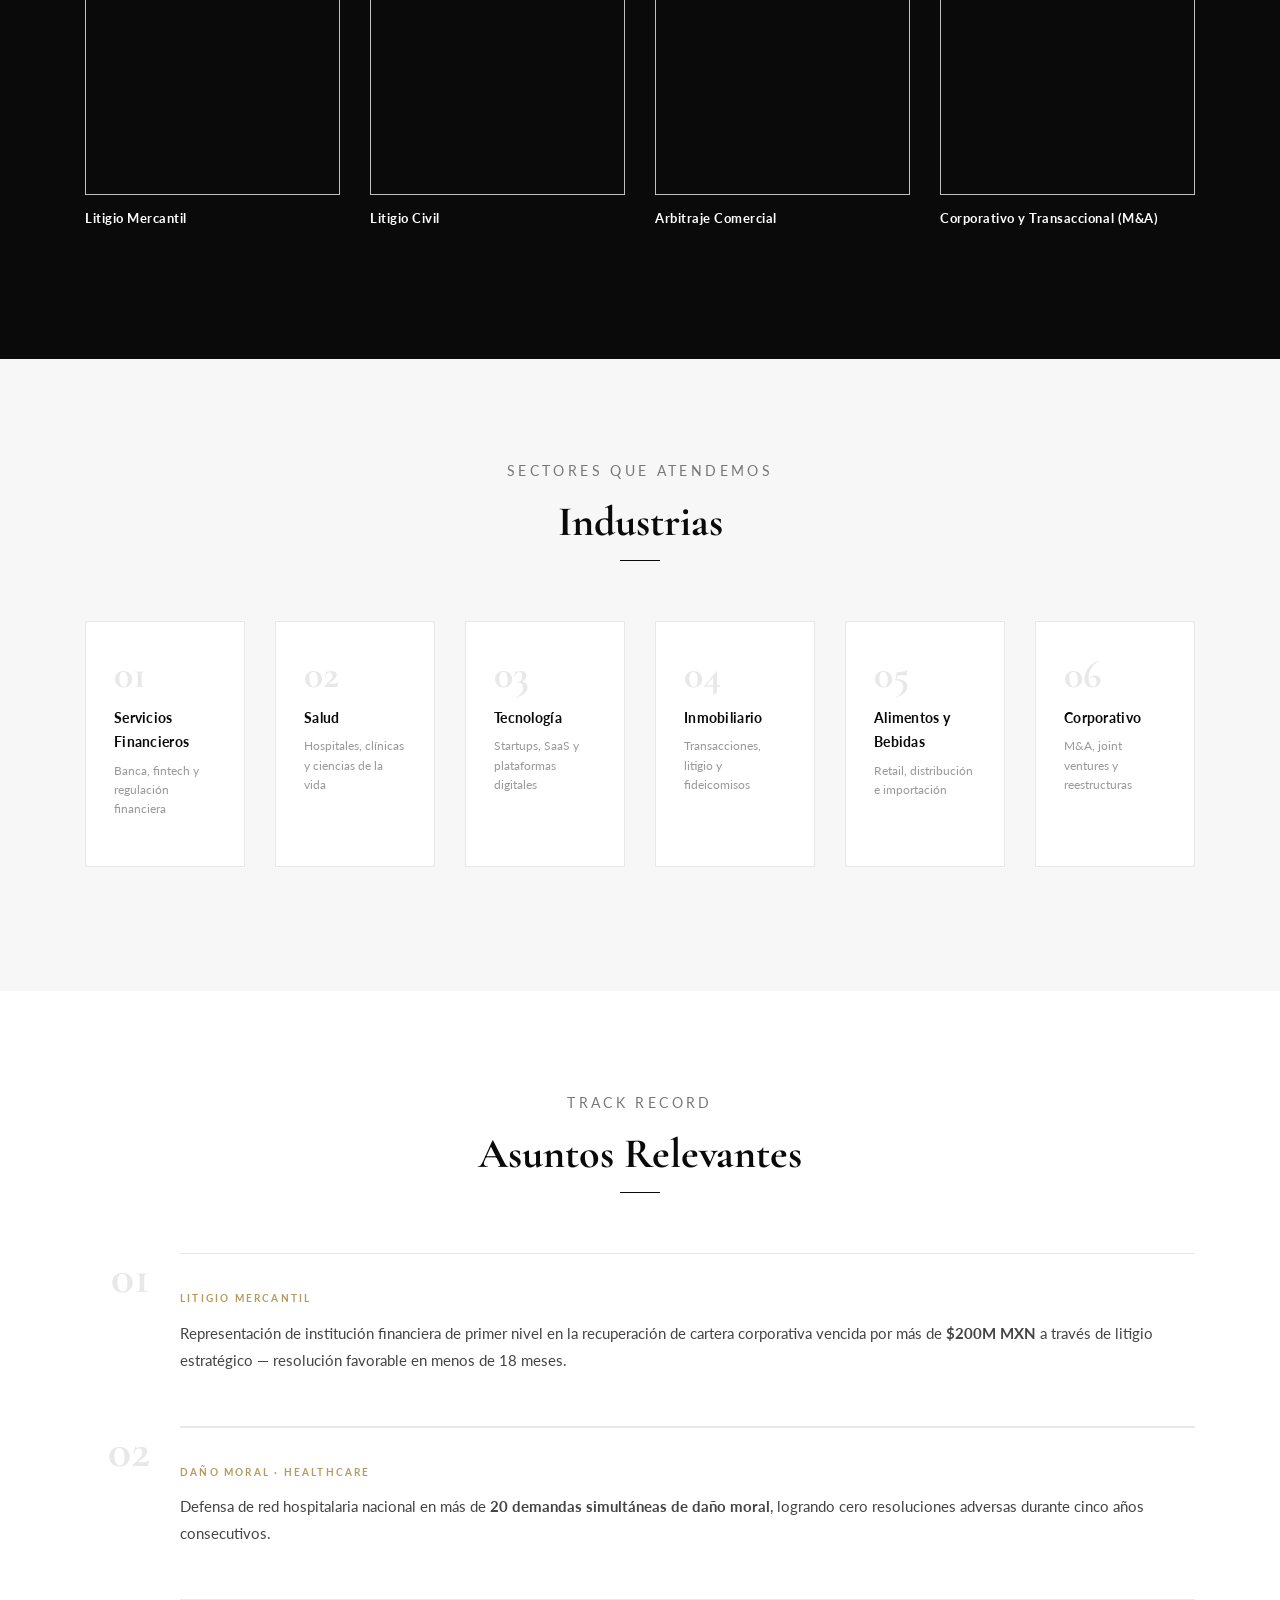
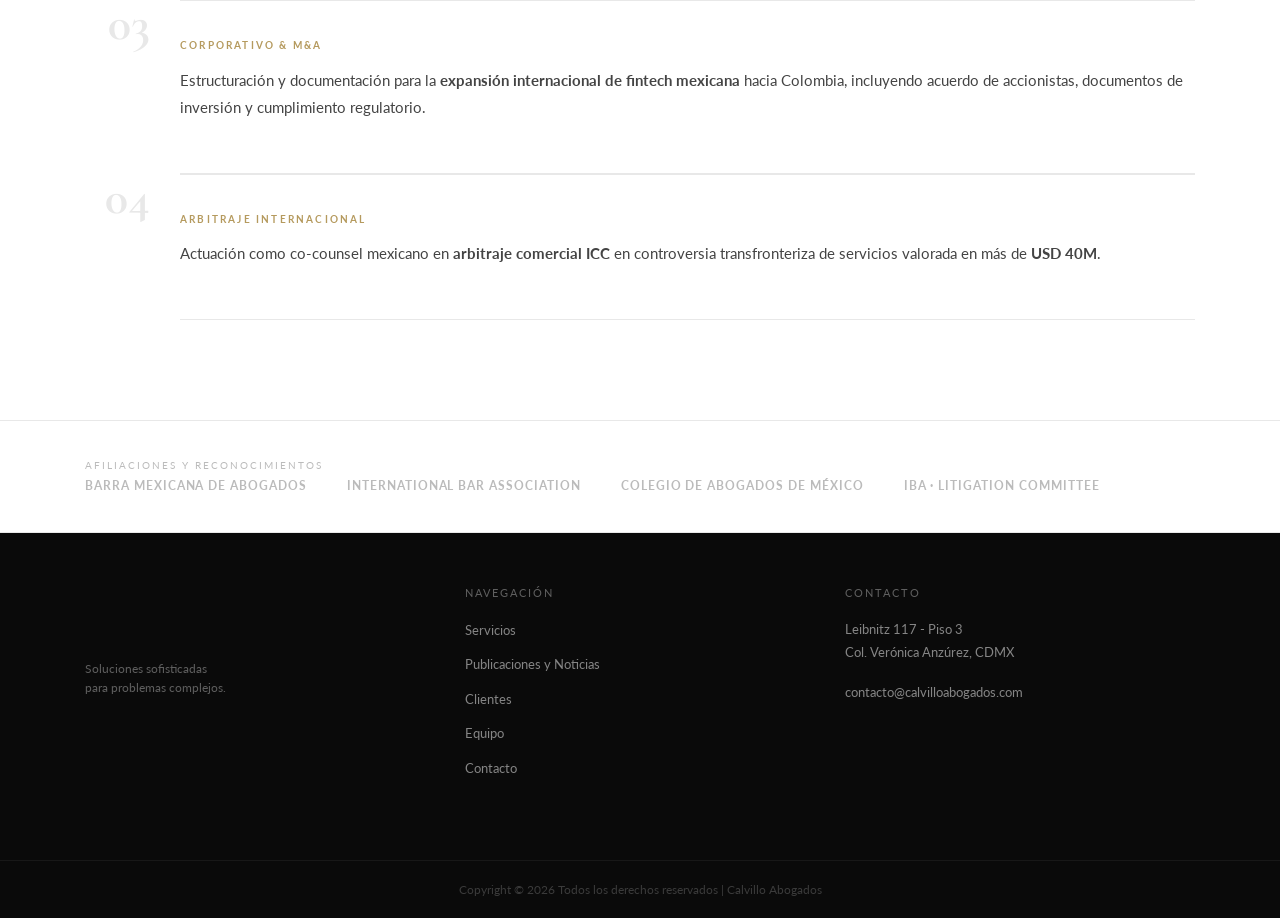
==== commit 8bcc0aae: "Add files via upload" ====
--- a/index.html
+++ b/index.html
@@ -44,7 +44,31 @@
     .service-bottom h5{font-family:'Lato',sans-serif;font-size:13px;font-weight:700;color:#fff;margin:0;line-height:1.4;letter-spacing:.04em}
   </style>
 </head>
-<body>
+<body class="intro-lock">
+
+  <!-- INTRO OVERLAY -->
+  <div id="intro-overlay" class="intro-overlay" aria-label="Intro animation">
+    <div class="intro-stage">
+      <video
+        id="intro-video"
+        class="intro-video"
+        autoplay
+        muted
+        playsinline
+        preload="auto"
+      >
+        <source src="assets/intro/intro-video.mp4" type="video/mp4">
+      </video>
+
+      <img
+        id="intro-image"
+        class="intro-image"
+        src="assets/intro/org-chart.png"
+        alt="Calvillo Pearson Specter Litt"
+      />
+    </div>
+  </div>
+
 
   <!-- NAV -->
   <header class="header_area" id="header">
@@ -248,5 +272,49 @@
     const o=new IntersectionObserver(e=>{e.forEach(x=>{if(x.isIntersecting){x.target.classList.add('visible');o.unobserve(x.target)}})},{threshold:.1});
     document.querySelectorAll('.reveal').forEach(el=>o.observe(el));
   </script>
+
+  <script>
+    document.addEventListener('DOMContentLoaded', function () {
+      const overlay = document.getElementById('intro-overlay');
+      const video = document.getElementById('intro-video');
+      const image = document.getElementById('intro-image');
+
+      if (!overlay || !video || !image) {
+        document.body.classList.remove('intro-lock');
+        return;
+      }
+
+      let finished = false;
+
+      function closeIntro() {
+        overlay.classList.add('is-hidden');
+        document.body.classList.remove('intro-lock');
+
+        setTimeout(function () {
+          overlay.remove();
+        }, 700);
+      }
+
+      function showImageThenClose() {
+        if (finished) return;
+        finished = true;
+
+        video.pause();
+        video.style.display = 'none';
+        image.style.display = 'block';
+
+        setTimeout(closeIntro, 3000);
+      }
+
+      video.addEventListener('ended', showImageThenClose);
+      video.addEventListener('error', showImageThenClose);
+
+      const playPromise = video.play();
+      if (playPromise !== undefined) {
+        playPromise.catch(showImageThenClose);
+      }
+    });
+  </script>
+
 </body>
 </html>
--- a/style.css
+++ b/style.css
@@ -171,3 +171,55 @@
 .footer-contact a:hover{color:var(--white)}
 .footer-bottom{margin-top:40px;border-top:1px solid rgba(255,255,255,.06);padding:18px 0}
 .footer-bottom p{font-size:12px;color:rgba(255,255,255,.2);margin:0;text-align:center}
+
+
+/* ─── INTRO OVERLAY ─────────────────────────────────────── */
+.intro-overlay{
+  position:fixed;
+  inset:0;
+  z-index:99999;
+  background:#000;
+  display:flex;
+  align-items:center;
+  justify-content:center;
+  overflow:hidden;
+}
+.intro-overlay.is-hidden{
+  opacity:0;
+  visibility:hidden;
+  pointer-events:none;
+  transition:opacity .6s ease,visibility .6s ease;
+}
+.intro-stage{
+  width:100%;
+  height:100%;
+  position:relative;
+  display:flex;
+  align-items:center;
+  justify-content:center;
+}
+.intro-video{
+  width:min(50vw,760px);
+  height:auto;
+  max-height:50vh;
+  object-fit:contain;
+  background:#000;
+  box-shadow:0 24px 80px rgba(0,0,0,.45);
+}
+.intro-image{
+  display:none;
+  width:100%;
+  height:100%;
+  object-fit:contain;
+  background:#fff;
+  padding:clamp(16px,4vw,48px);
+}
+@media(max-width:768px){
+  .intro-video{
+    width:72vw;
+    max-height:50vh;
+  }
+}
+body.intro-lock{
+  overflow:hidden;
+}
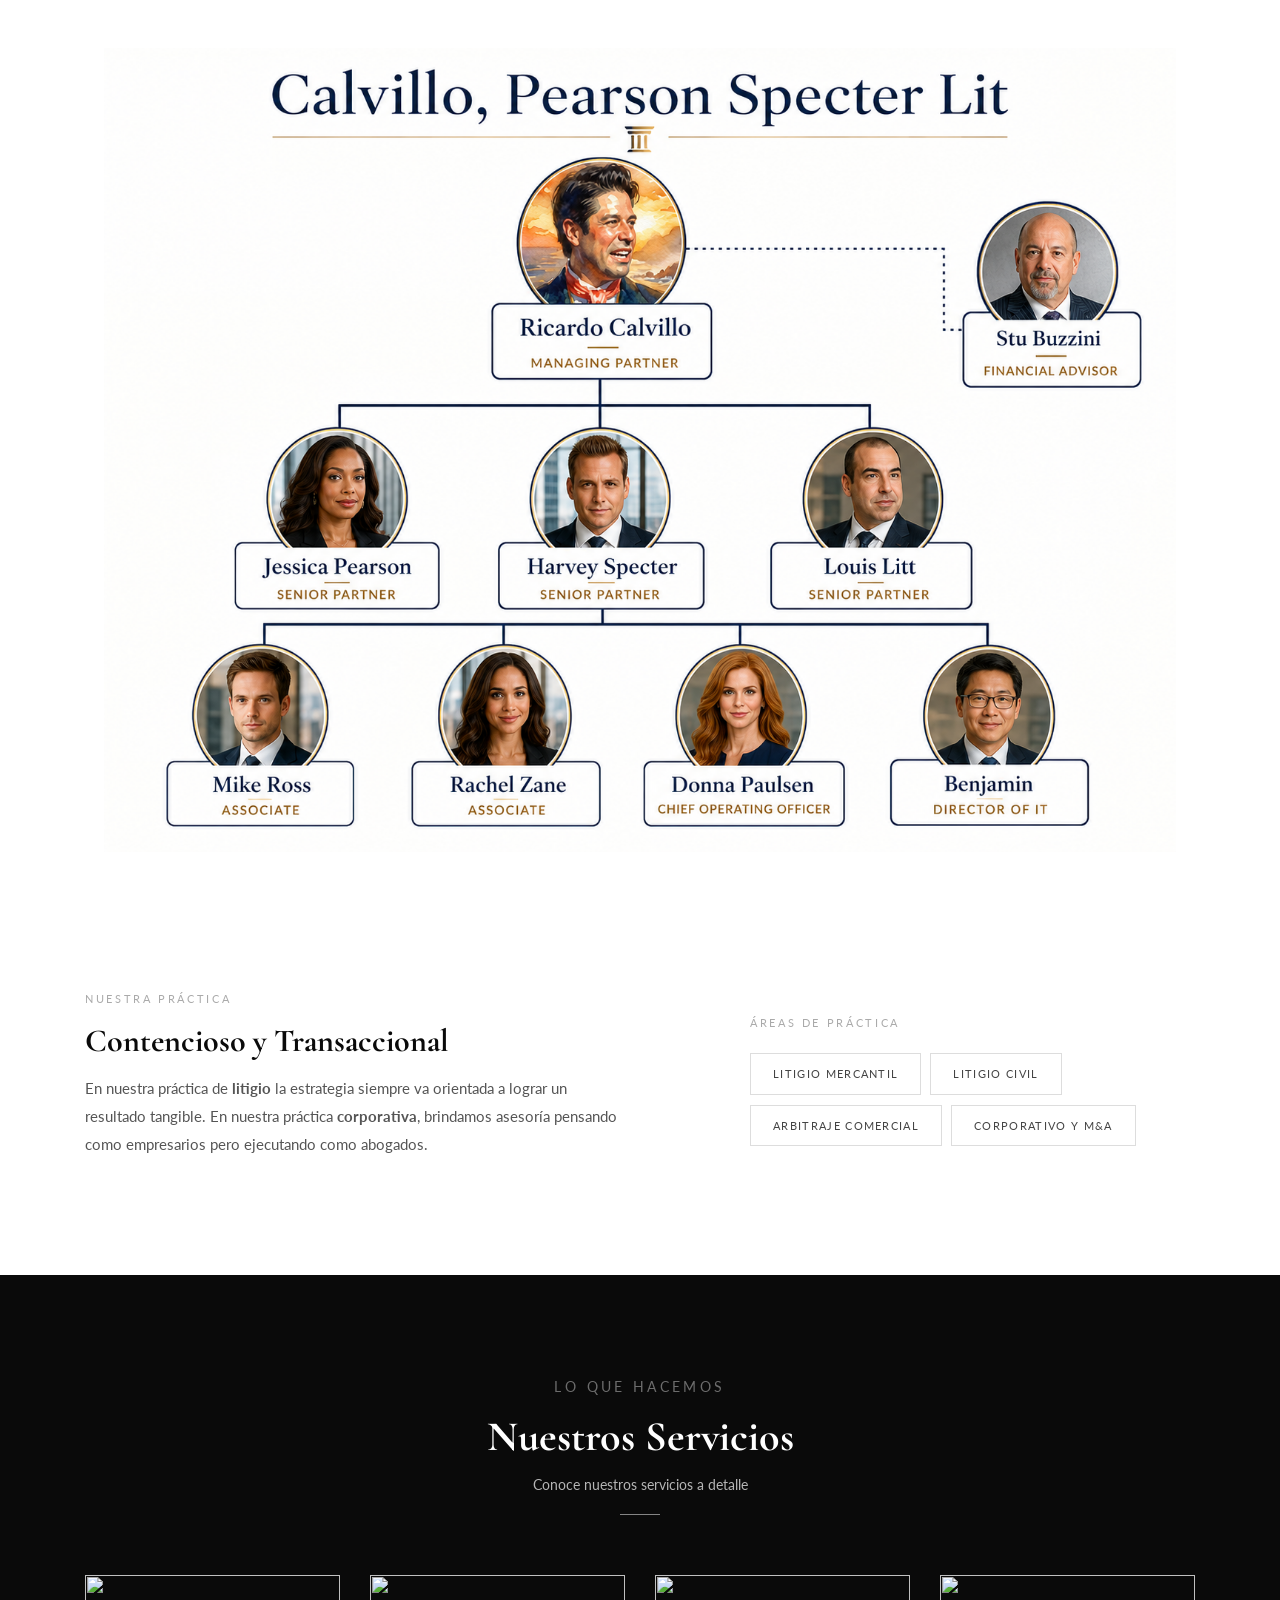
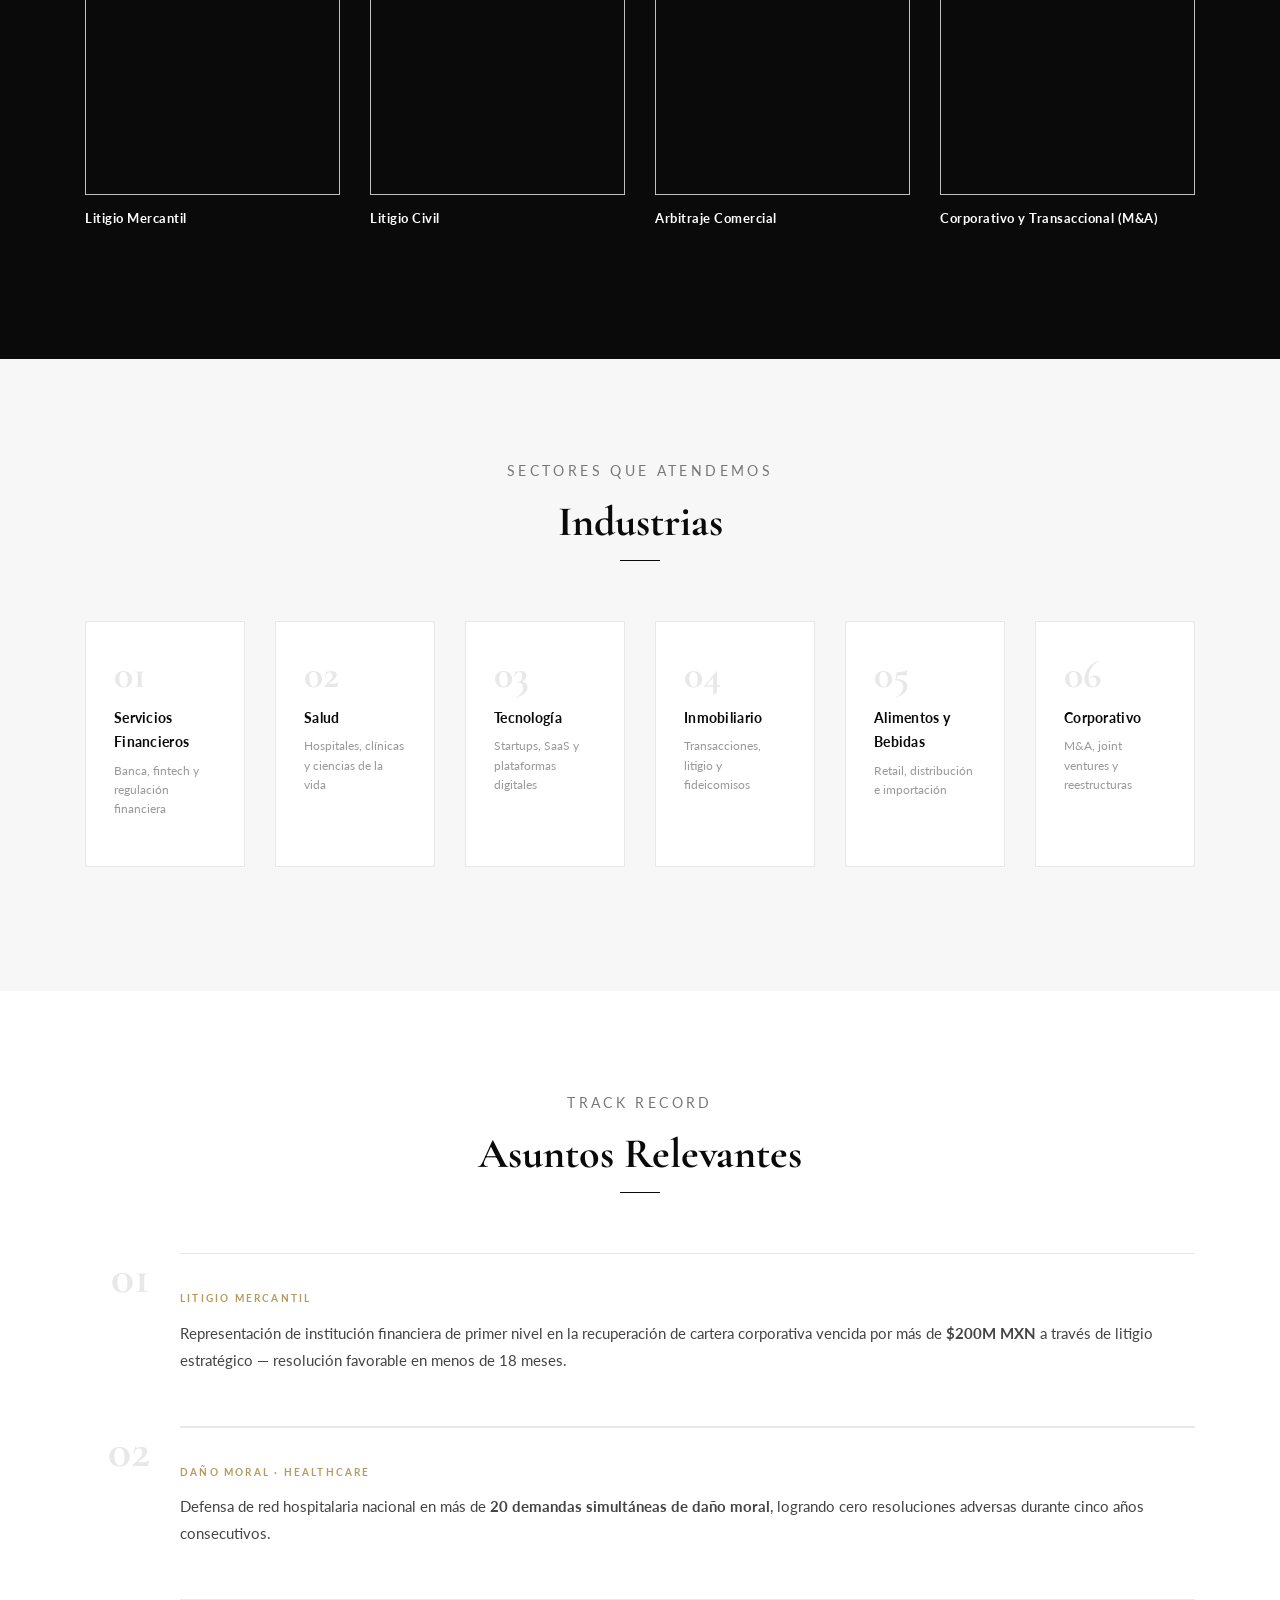
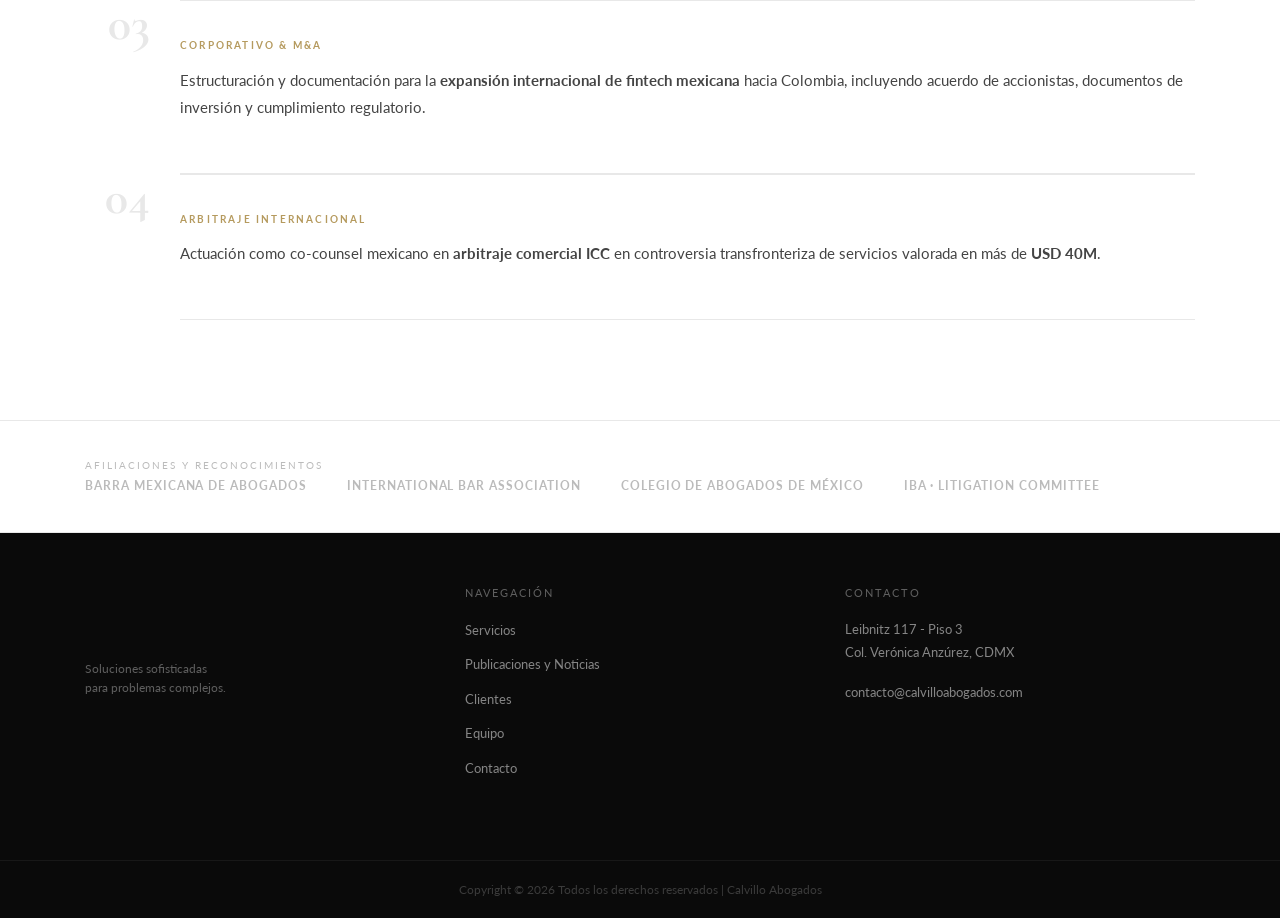
==== commit baea514f: "Add files via upload" ====
--- a/index.html
+++ b/index.html
@@ -53,7 +53,6 @@
         id="intro-video"
         class="intro-video"
         autoplay
-        muted
         playsinline
         preload="auto"
       >
@@ -309,6 +308,9 @@
       video.addEventListener('ended', showImageThenClose);
       video.addEventListener('error', showImageThenClose);
 
+      video.muted = false;
+      video.volume = 1;
+
       const playPromise = video.play();
       if (playPromise !== undefined) {
         playPromise.catch(showImageThenClose);
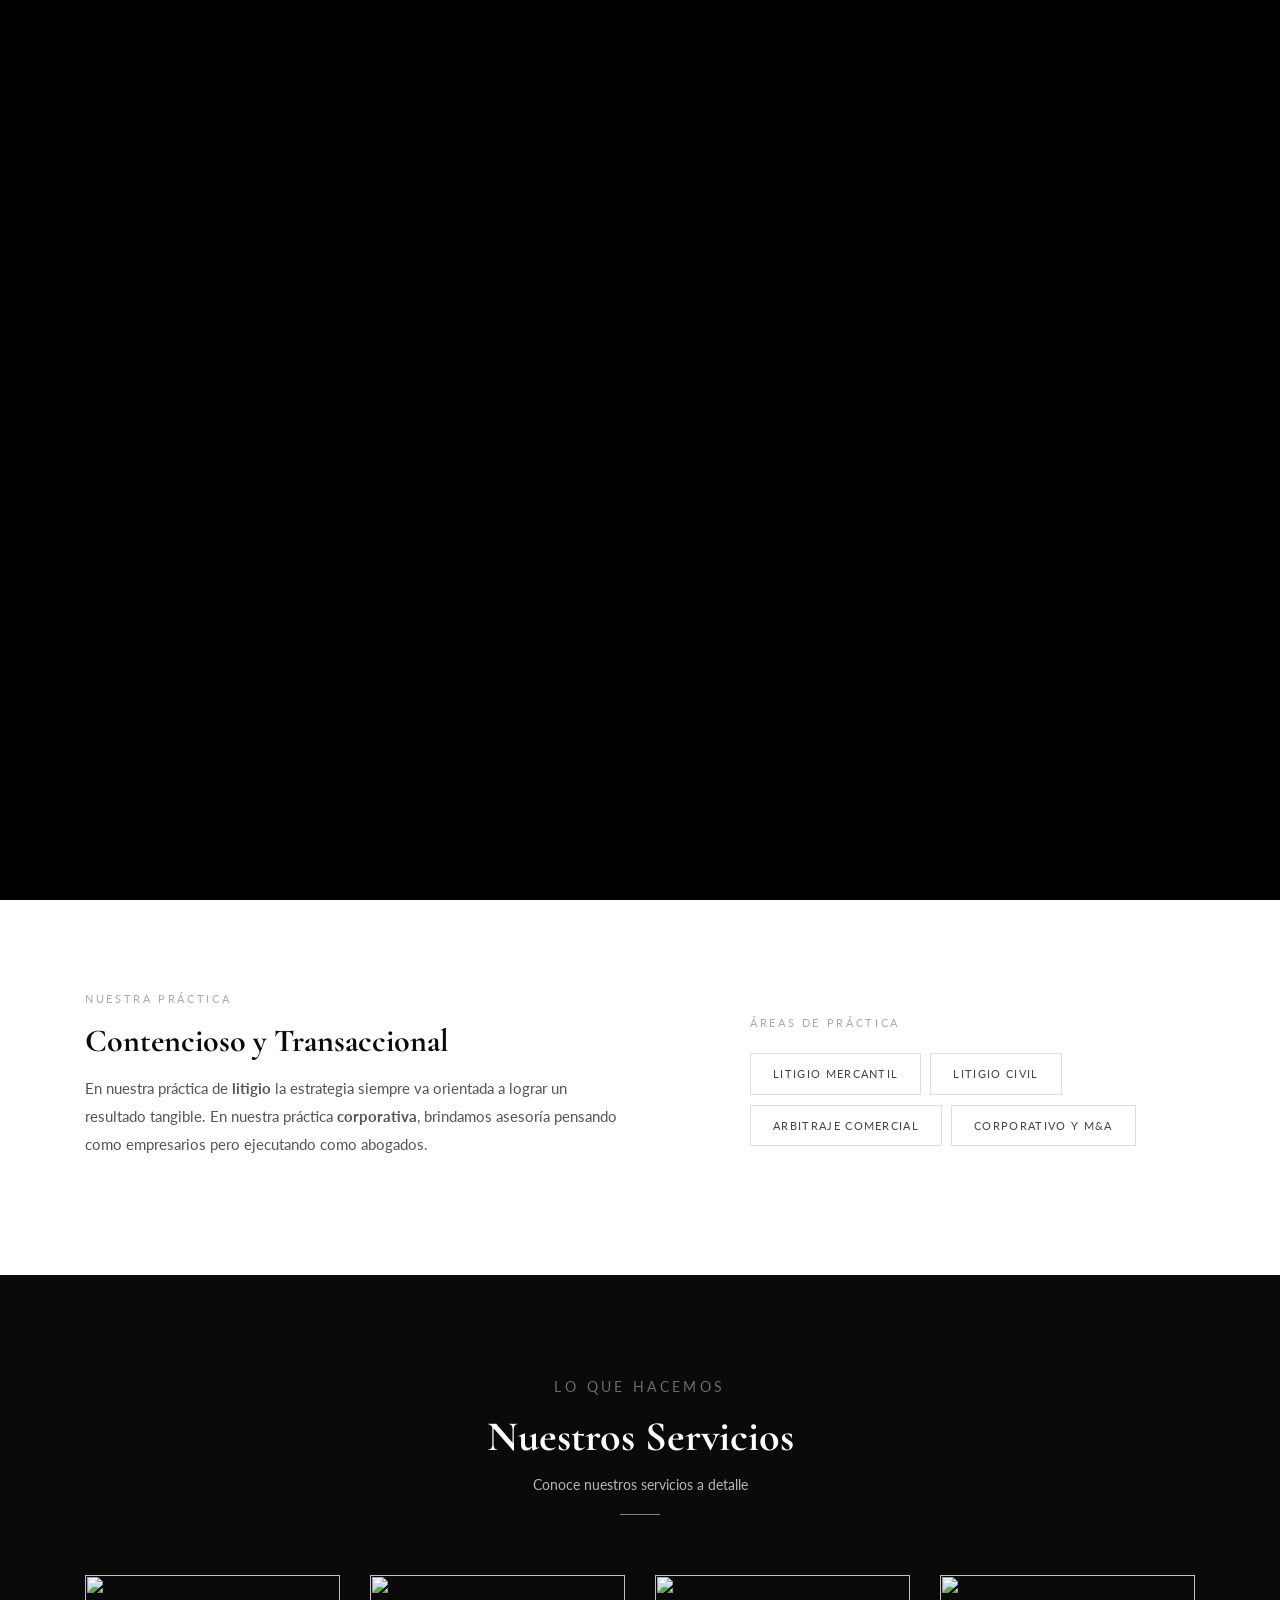
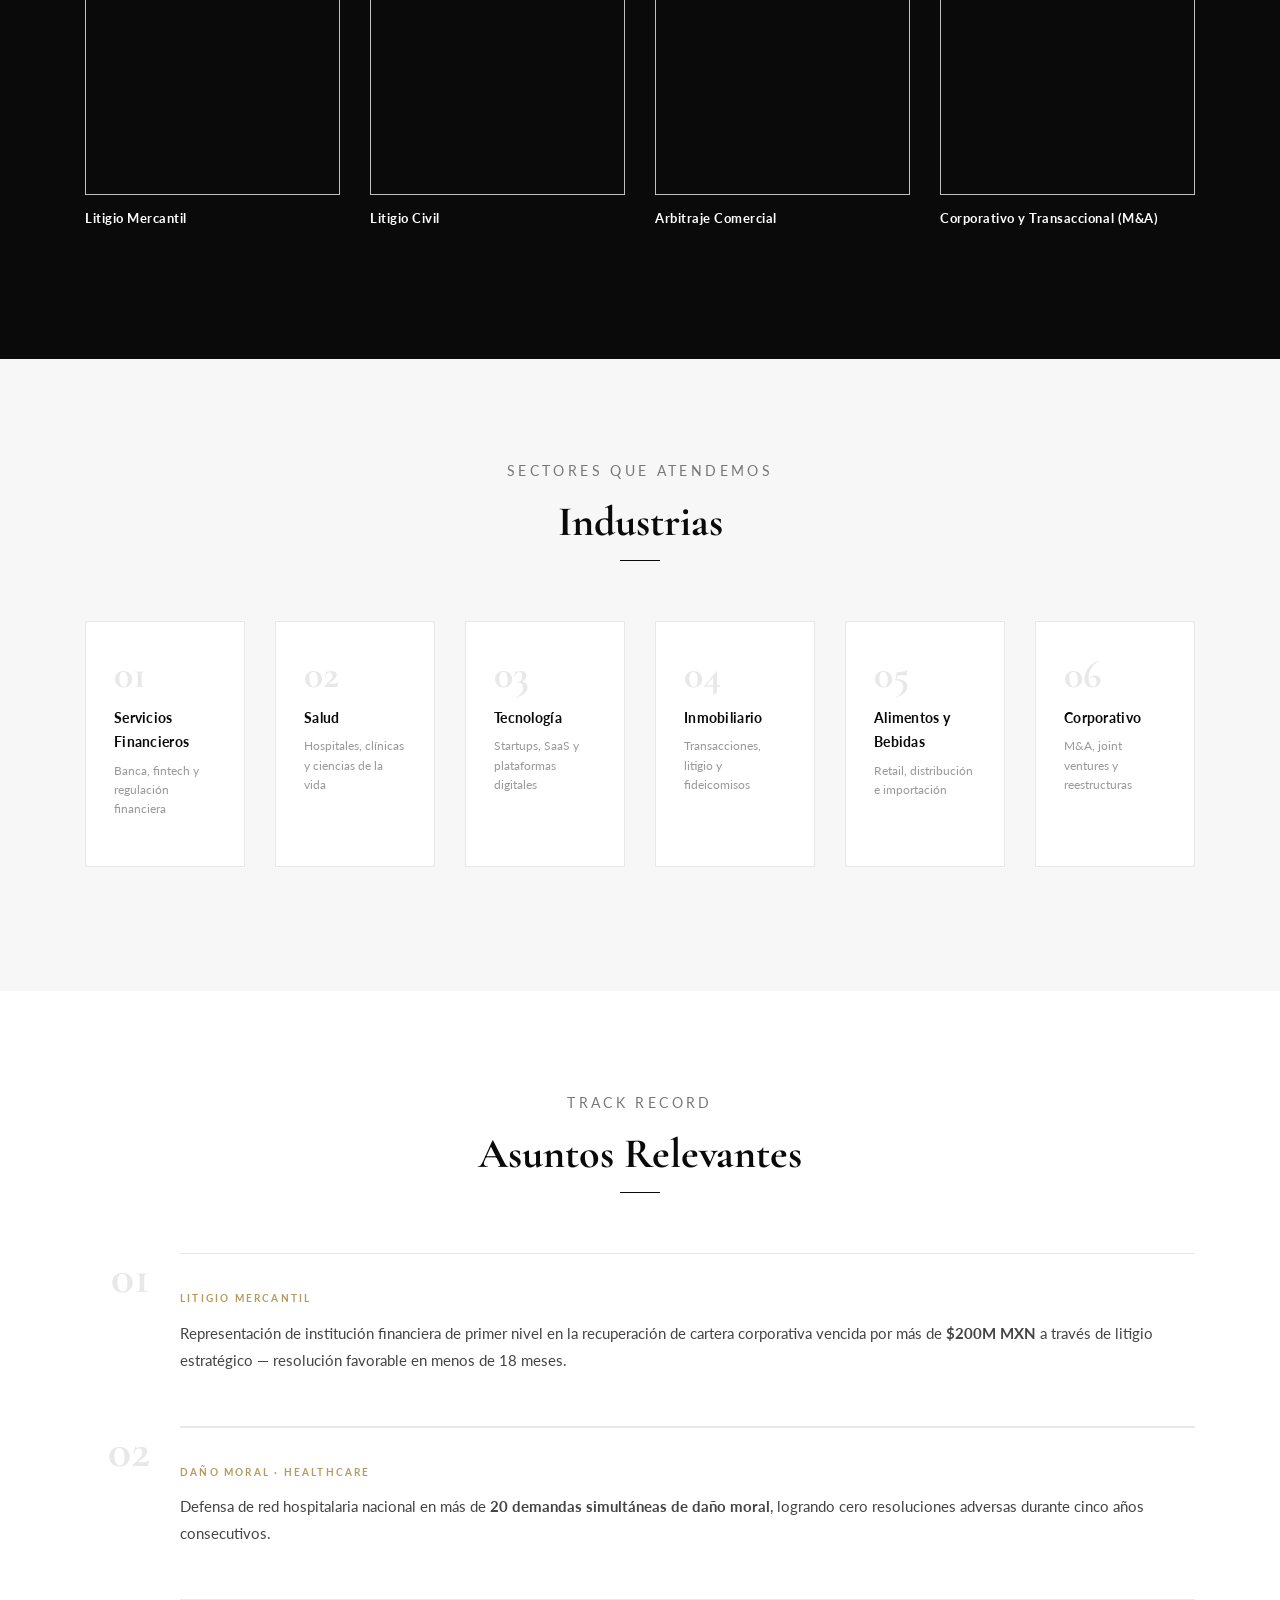
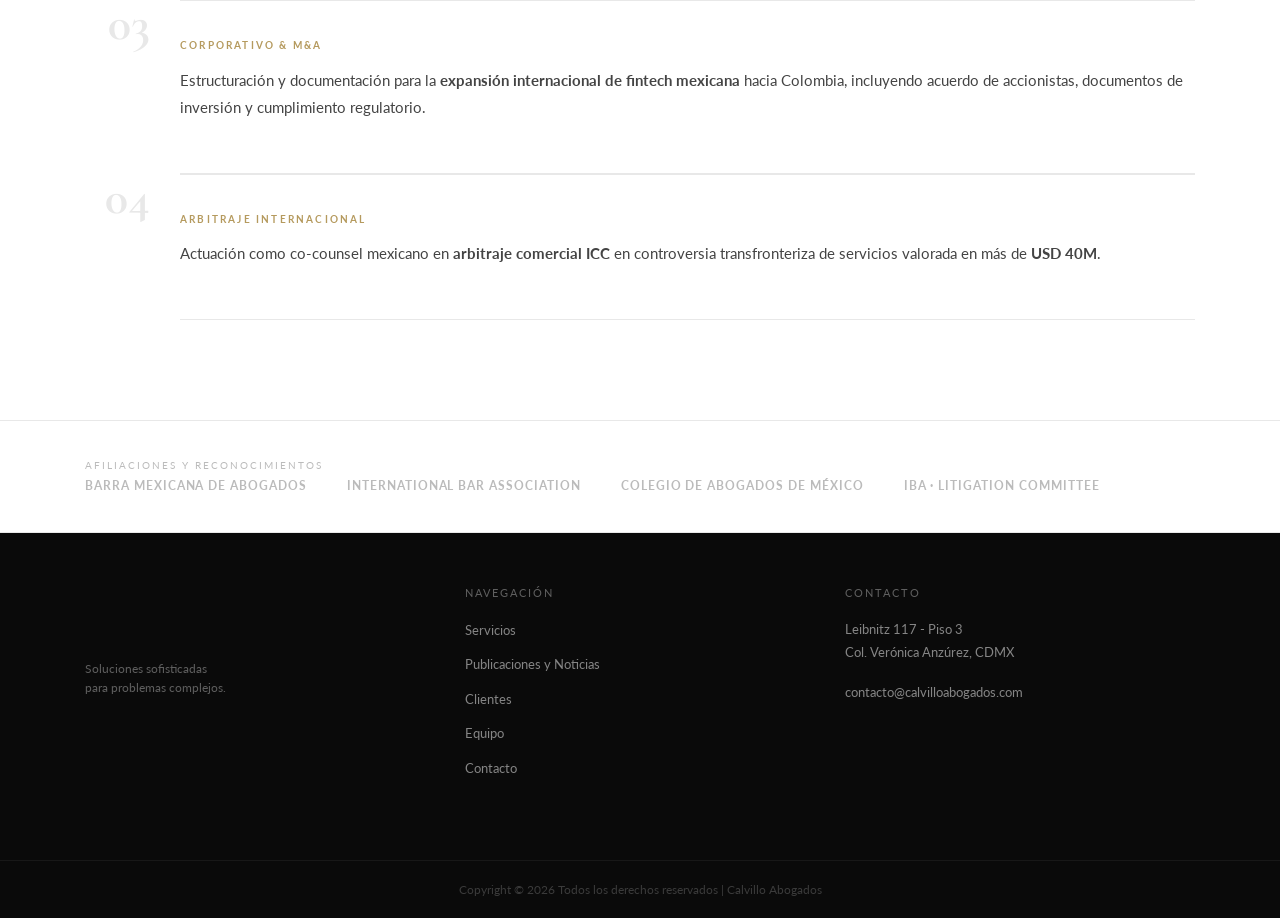
==== commit d8764679: "Add files via upload" ====
--- a/index.html
+++ b/index.html
@@ -308,13 +308,30 @@
       video.addEventListener('ended', showImageThenClose);
       video.addEventListener('error', showImageThenClose);
 
-      video.muted = false;
-      video.volume = 1;
-
-      const playPromise = video.play();
-      if (playPromise !== undefined) {
-        playPromise.catch(showImageThenClose);
+      function tryPlayWithSound() {
+        video.muted = false;
+        video.volume = 1;
+
+        const playPromise = video.play();
+
+        if (playPromise !== undefined) {
+          playPromise.catch(function () {
+            // Browser blocked autoplay with sound.
+            // Keep the intro open; do not skip to the image/close state.
+            const resumeIntro = function () {
+              video.muted = false;
+              video.volume = 1;
+              video.play().catch(function () {});
+            };
+
+            document.addEventListener('click', resumeIntro, { once: true });
+            document.addEventListener('touchstart', resumeIntro, { once: true });
+            document.addEventListener('keydown', resumeIntro, { once: true });
+          });
+        }
       }
+
+      tryPlayWithSound();
     });
   </script>
 
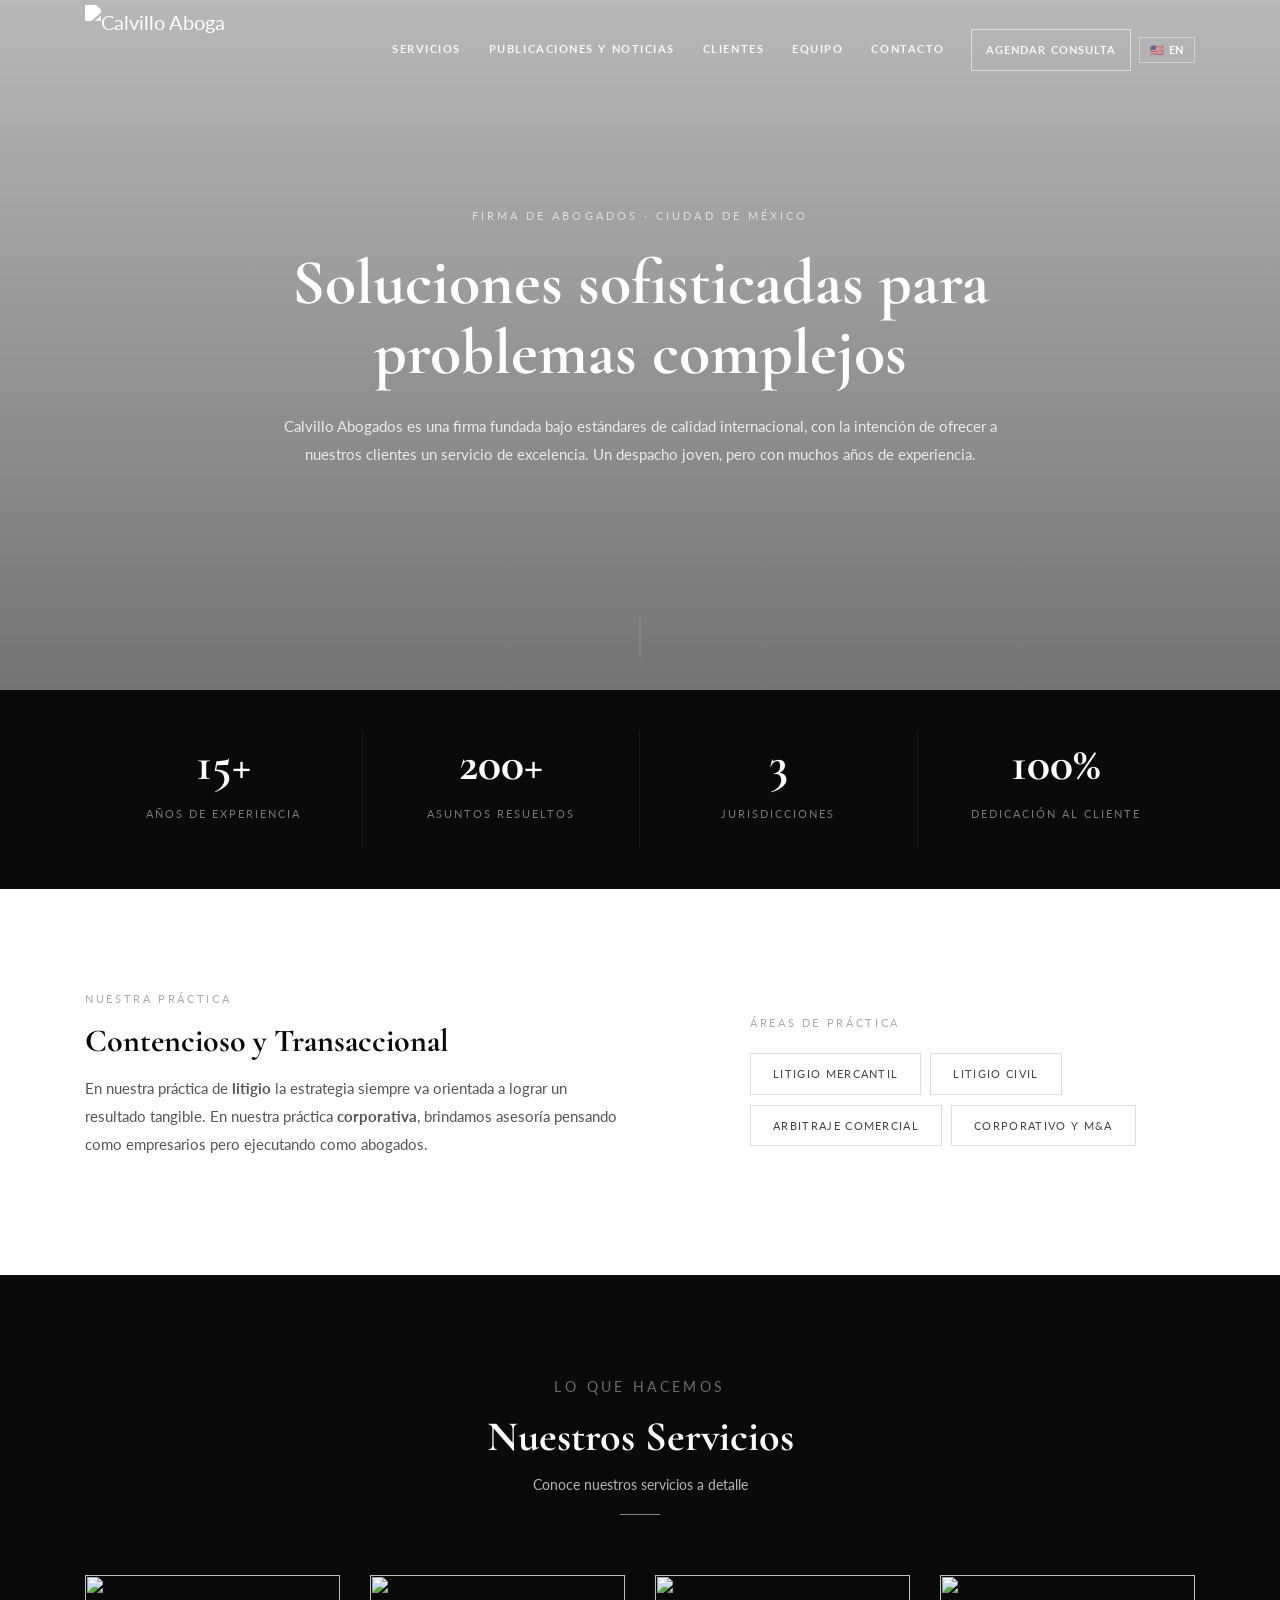
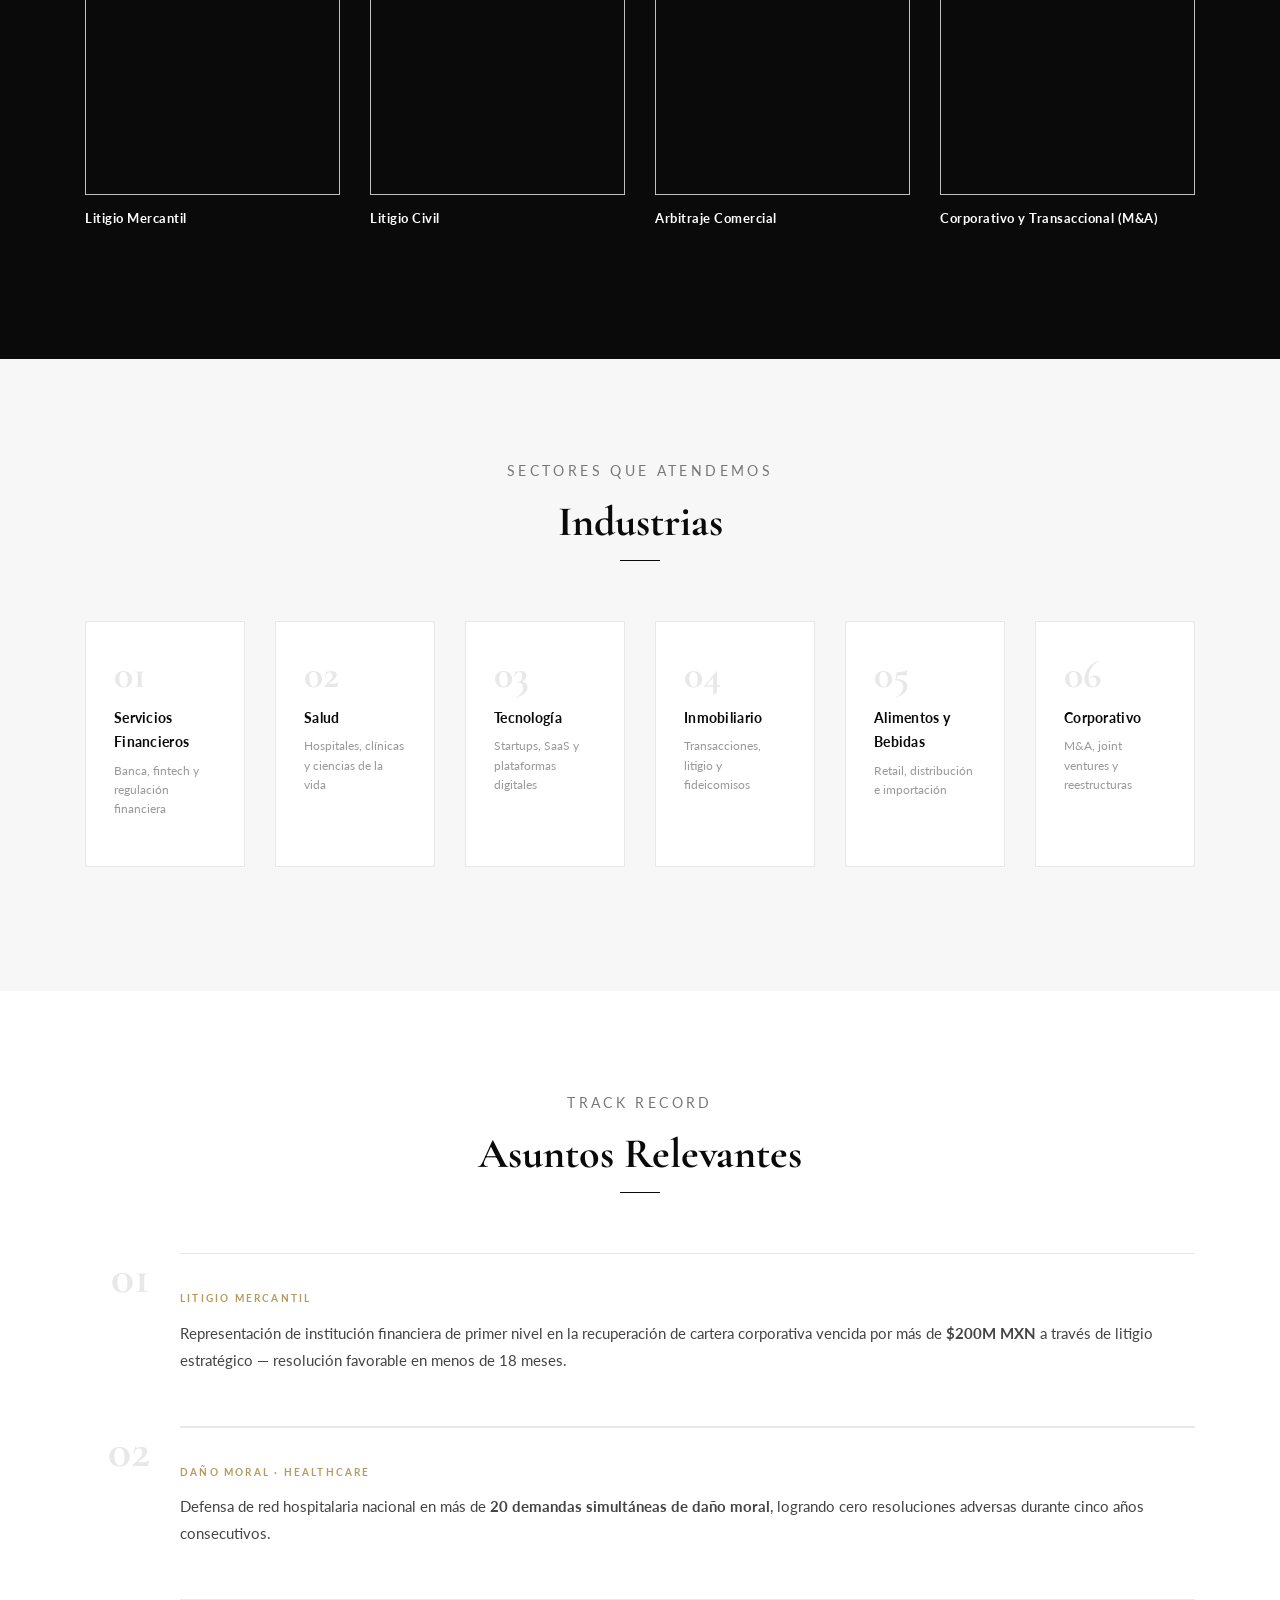
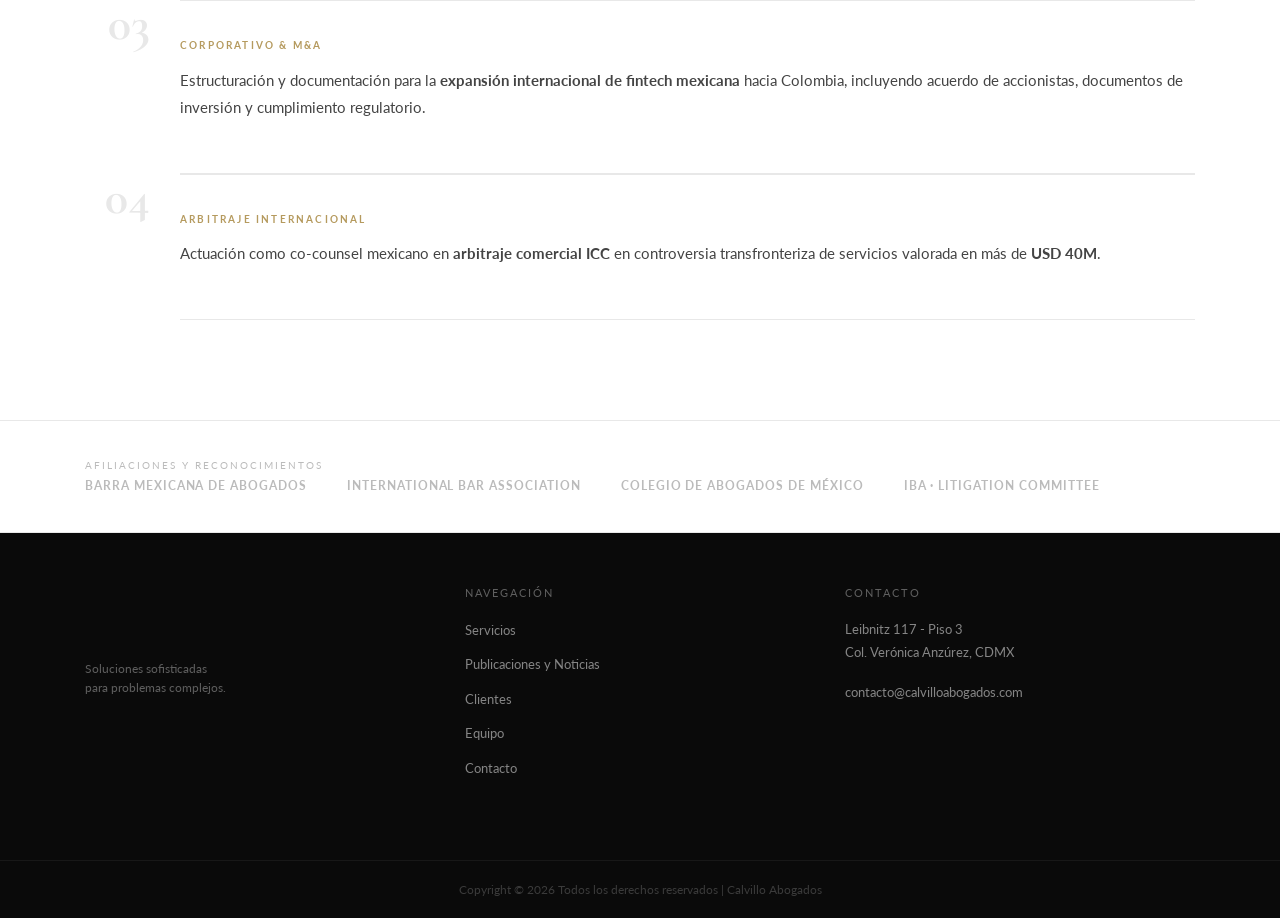
==== commit 009ea445: "Add files via upload" ====
--- a/index.html
+++ b/index.html
@@ -44,30 +44,7 @@
     .service-bottom h5{font-family:'Lato',sans-serif;font-size:13px;font-weight:700;color:#fff;margin:0;line-height:1.4;letter-spacing:.04em}
   </style>
 </head>
-<body class="intro-lock">
-
-  <!-- INTRO OVERLAY -->
-  <div id="intro-overlay" class="intro-overlay" aria-label="Intro animation">
-    <div class="intro-stage">
-      <video
-        id="intro-video"
-        class="intro-video"
-        autoplay
-        playsinline
-        preload="auto"
-      >
-        <source src="assets/intro/intro-video.mp4" type="video/mp4">
-      </video>
-
-      <img
-        id="intro-image"
-        class="intro-image"
-        src="assets/intro/org-chart.png"
-        alt="Calvillo Pearson Specter Litt"
-      />
-    </div>
-  </div>
-
+<body>
 
   <!-- NAV -->
   <header class="header_area" id="header">
@@ -271,69 +248,5 @@
     const o=new IntersectionObserver(e=>{e.forEach(x=>{if(x.isIntersecting){x.target.classList.add('visible');o.unobserve(x.target)}})},{threshold:.1});
     document.querySelectorAll('.reveal').forEach(el=>o.observe(el));
   </script>
-
-  <script>
-    document.addEventListener('DOMContentLoaded', function () {
-      const overlay = document.getElementById('intro-overlay');
-      const video = document.getElementById('intro-video');
-      const image = document.getElementById('intro-image');
-
-      if (!overlay || !video || !image) {
-        document.body.classList.remove('intro-lock');
-        return;
-      }
-
-      let finished = false;
-
-      function closeIntro() {
-        overlay.classList.add('is-hidden');
-        document.body.classList.remove('intro-lock');
-
-        setTimeout(function () {
-          overlay.remove();
-        }, 700);
-      }
-
-      function showImageThenClose() {
-        if (finished) return;
-        finished = true;
-
-        video.pause();
-        video.style.display = 'none';
-        image.style.display = 'block';
-
-        setTimeout(closeIntro, 3000);
-      }
-
-      video.addEventListener('ended', showImageThenClose);
-      video.addEventListener('error', showImageThenClose);
-
-      function tryPlayWithSound() {
-        video.muted = false;
-        video.volume = 1;
-
-        const playPromise = video.play();
-
-        if (playPromise !== undefined) {
-          playPromise.catch(function () {
-            // Browser blocked autoplay with sound.
-            // Keep the intro open; do not skip to the image/close state.
-            const resumeIntro = function () {
-              video.muted = false;
-              video.volume = 1;
-              video.play().catch(function () {});
-            };
-
-            document.addEventListener('click', resumeIntro, { once: true });
-            document.addEventListener('touchstart', resumeIntro, { once: true });
-            document.addEventListener('keydown', resumeIntro, { once: true });
-          });
-        }
-      }
-
-      tryPlayWithSound();
-    });
-  </script>
-
 </body>
 </html>
--- a/style.css
+++ b/style.css
@@ -171,55 +171,3 @@
 .footer-contact a:hover{color:var(--white)}
 .footer-bottom{margin-top:40px;border-top:1px solid rgba(255,255,255,.06);padding:18px 0}
 .footer-bottom p{font-size:12px;color:rgba(255,255,255,.2);margin:0;text-align:center}
-
-
-/* ─── INTRO OVERLAY ─────────────────────────────────────── */
-.intro-overlay{
-  position:fixed;
-  inset:0;
-  z-index:99999;
-  background:#000;
-  display:flex;
-  align-items:center;
-  justify-content:center;
-  overflow:hidden;
-}
-.intro-overlay.is-hidden{
-  opacity:0;
-  visibility:hidden;
-  pointer-events:none;
-  transition:opacity .6s ease,visibility .6s ease;
-}
-.intro-stage{
-  width:100%;
-  height:100%;
-  position:relative;
-  display:flex;
-  align-items:center;
-  justify-content:center;
-}
-.intro-video{
-  width:min(50vw,760px);
-  height:auto;
-  max-height:50vh;
-  object-fit:contain;
-  background:#000;
-  box-shadow:0 24px 80px rgba(0,0,0,.45);
-}
-.intro-image{
-  display:none;
-  width:100%;
-  height:100%;
-  object-fit:contain;
-  background:#fff;
-  padding:clamp(16px,4vw,48px);
-}
-@media(max-width:768px){
-  .intro-video{
-    width:72vw;
-    max-height:50vh;
-  }
-}
-body.intro-lock{
-  overflow:hidden;
-}
